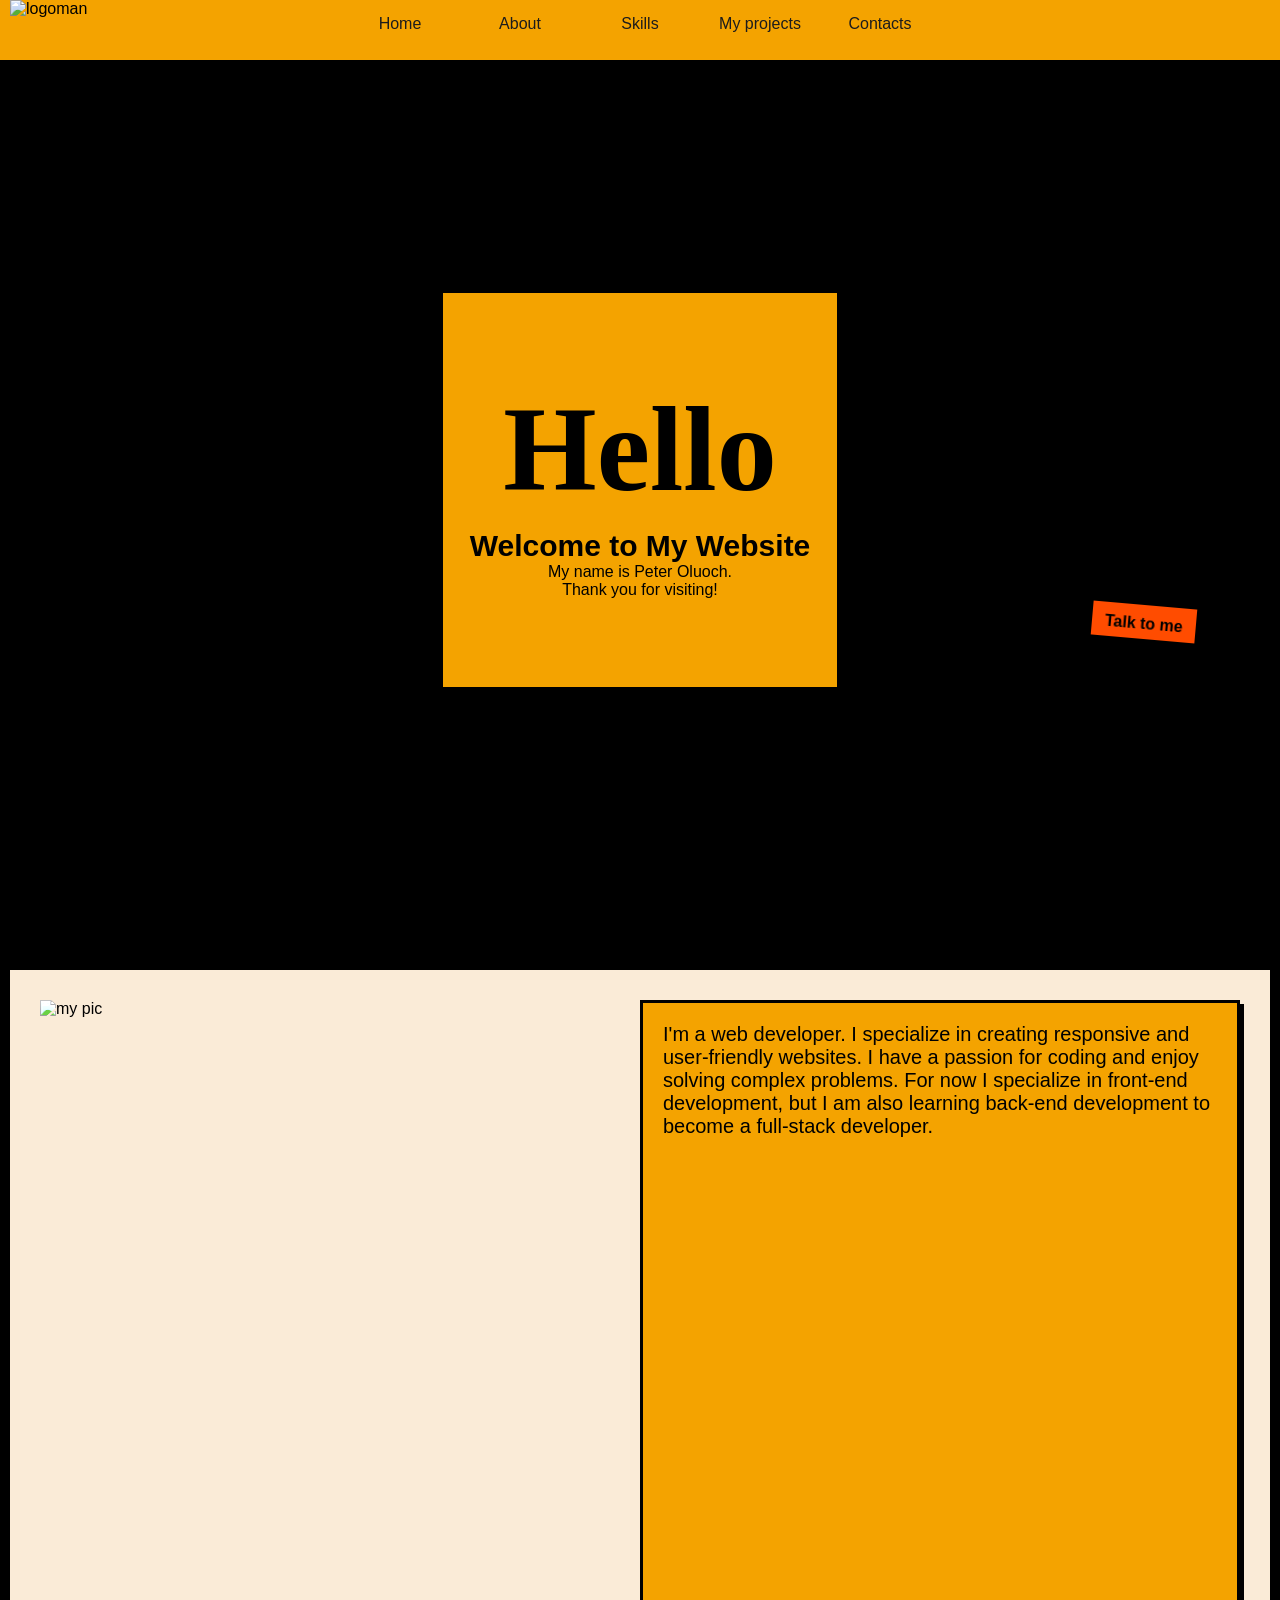
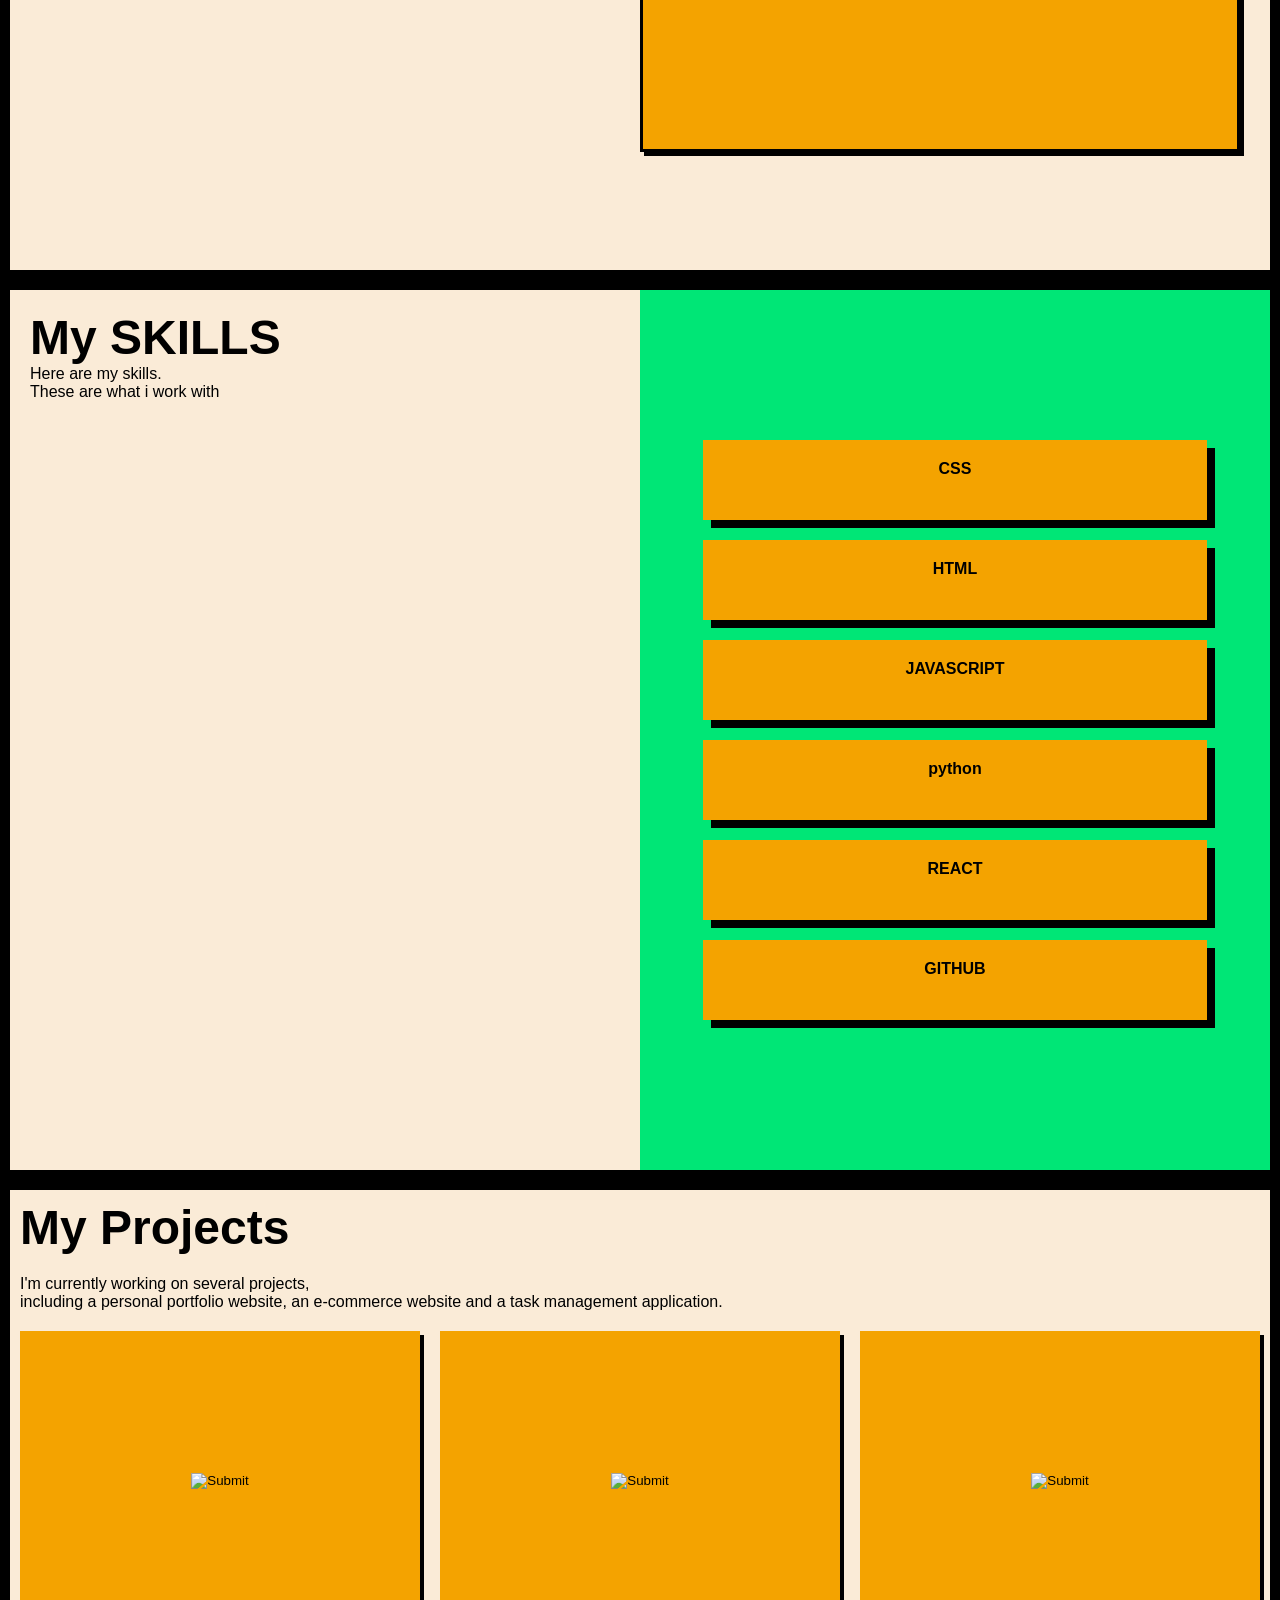
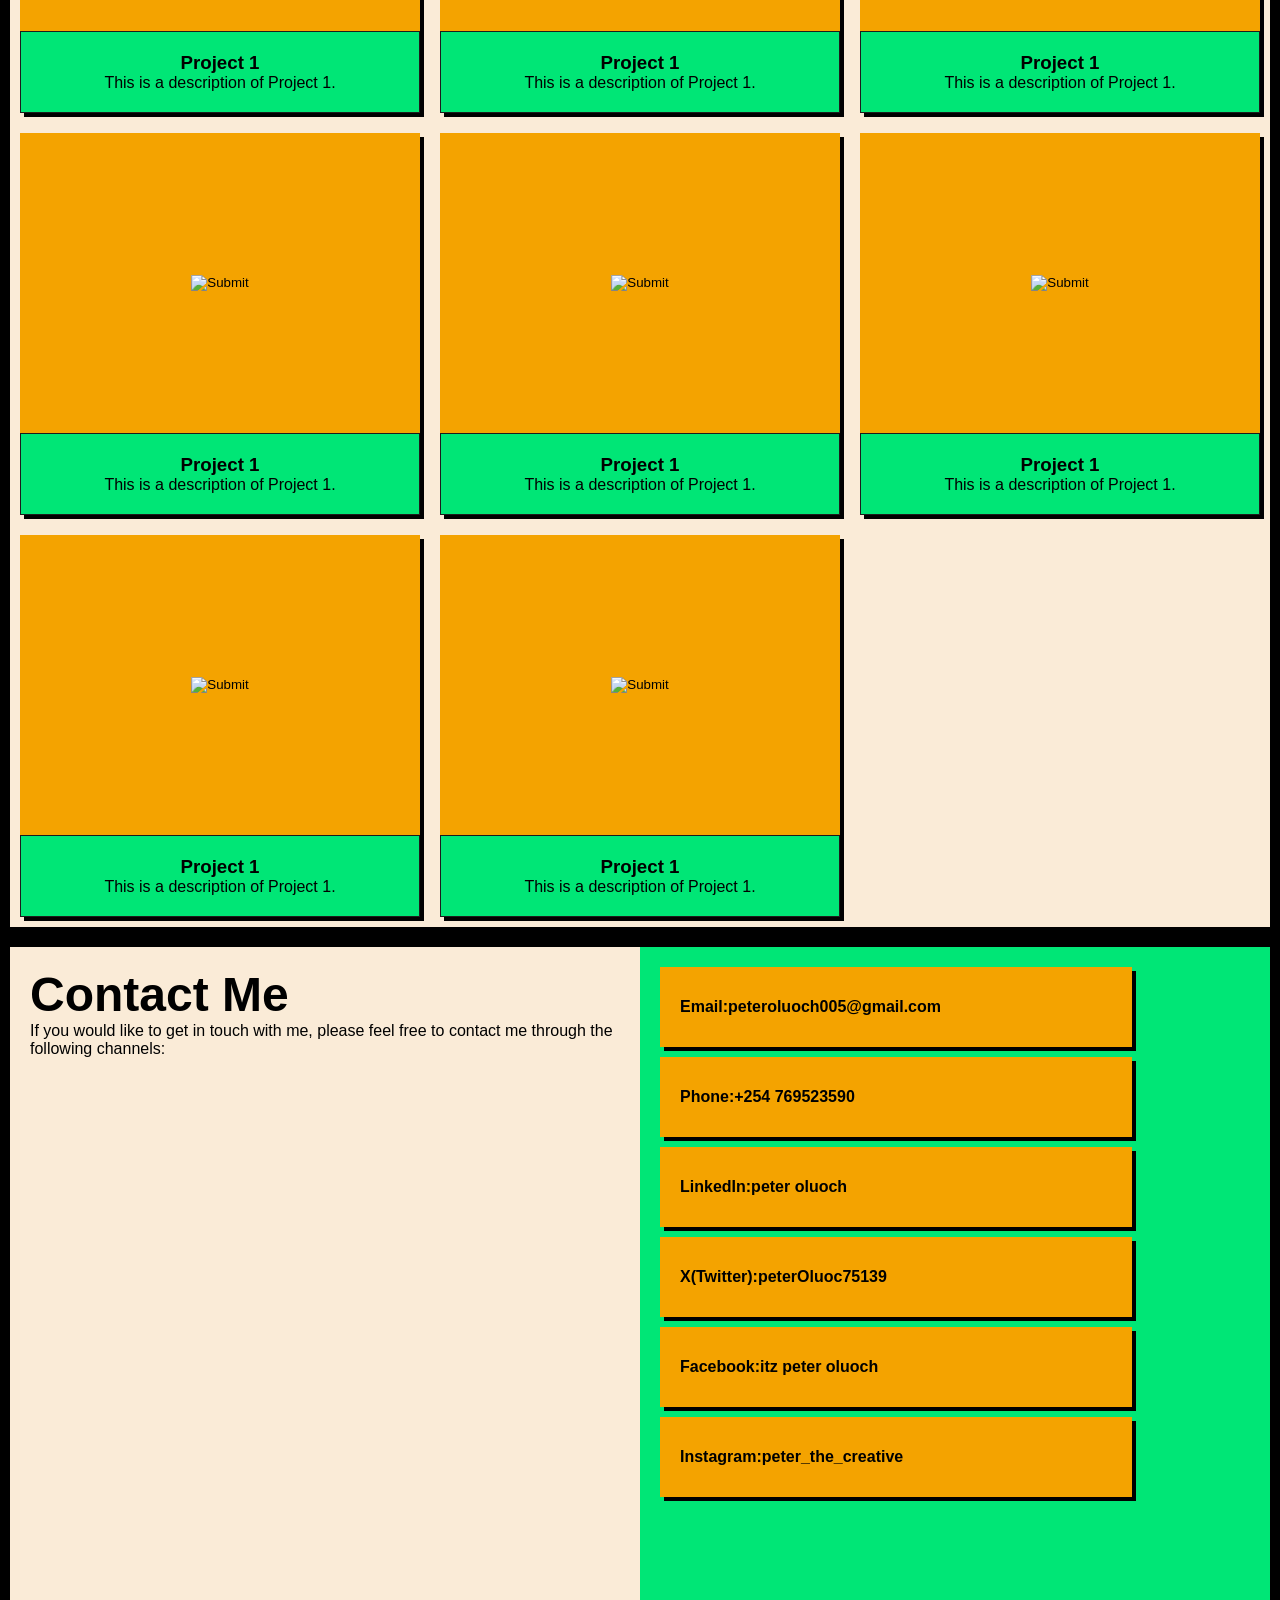
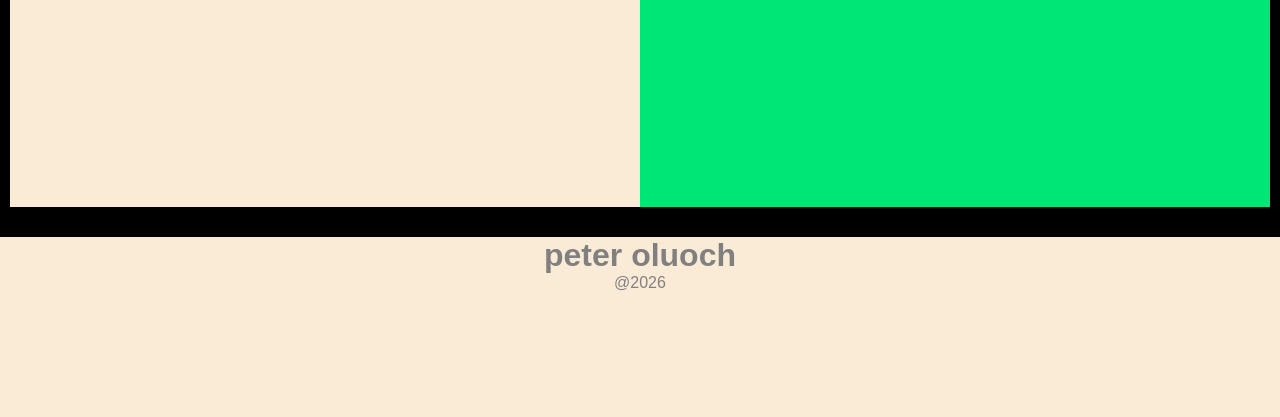
==== index.html @ bc0544dd "Update index.html" ====
<!doctype html>
<html lang="en">
  <head>
    <meta charset="UTF-8" />
    <meta name="viewport" content="width=device-width, initial-scale=1.0" />
    <title>Peter oluoch</title>
    <link rel="icon" type="image/x-icon" href="my name log.png" />

    <link rel="stylesheet" href="my web.css" />
  </head>
  <body>
    <video autoplay muted loop class="video-Bg">
      <source src="background video.mp4" type="video/mp4" />
    </video>
    
    <nav>
      <input type="checkbox" id="sidebar-active" />
      <label for="sidebar-active" class="open-sidebar-button">
        <svg
          xmlns="http://www.w3.org/2000/svg"
          height="40px"
          viewBox="0 -960 960 960"
          width="40px"
          fill="#1f1f1f"
        >
          <path
            d="M120-240v-66.67h720V-240H120Zm0-206.67v-66.66h720v66.66H120Zm0-206.66V-720h720v66.67H120Z"
          />
        </svg>
      </label>
      <label id="overlay" for="sidebar-active"></label>
      <div class="links-container">
        <label for="sidebar-active" class="close-sidebar-button">
          <svg
            xmlns="http://www.w3.org/2000/svg"
            height="40px"
            viewBox="0 -960 960 960"
            width="40px"
            fill="#1f1f1f"
          >
            <path
              d="m251.33-204.67-46.66-46.66L433.33-480 204.67-708.67l46.66-46.66L480-526.67l228.67-228.66 46.66 46.66L526.67-480l228.66 228.67-46.66 46.66L480-433.33 251.33-204.67Z"
            />
          </svg>
        </label>
          <a href="#Home">Home</a>
          <a href="#about">About</a>
          <a href="#skills">Skills</a>
          <a href="#projects">My projects</a>
          <a href="#Contacts">Contacts</a>
        
        
      </div>

    </nav>
      <img src="my-logo copy.png" alt="logoman" width="100%" height="100%" class="logo">


    <!-- main content -->

      <div class="body-1" id="Home">
        <div class="Welcome">
          <div class="home-greetings"><h1>Hello</h1></div>
          <div class="home-title"><h2>Welcome to My Website</h2></div>
          <div class="home-body"><p>My name is Peter Oluoch.</p></div>
          <div class="home-footer"><p>Thank you for visiting!</p></div>
        </div>
        <a href="#Contacts">Talk to me</a>
      </div>
      <div class="body-2" id="about">

        <div class="about-text">
          <div class="about-image">
            <img src="pictures/IMG_5882.JPG.jpeg" alt="my pic" >
          </div>
          <div class="about-body">
            <p>
              I'm a web developer. I specialize in creating responsive and
              user-friendly websites. I have a passion for coding and enjoy
              solving complex problems. For now I specialize in front-end
              development, but I am also learning back-end development to become
              a full-stack developer.           
            </p>
          
          </div>
        </div>
      </div>
      <div class="body-3" id="skills">
        <div class="skill-title">
          <h1>My SKILLS</h1>
          <p>
            Here are my skills.<br />
            These are what i work with
          </p>
        </div>
        <div class="work">
          <div class="work-1" id="skill">
            <p>CSS</p>
            <a href="https" target="_blank" class="stretched-link"></a>
          </div>
          <div class="work-2" id="skill">
            <p>HTML</p>
            <a href="https" target="_blank" class="stretched-link"></a>
          </div>
          <div class="work-3" id="skill">
            <p>JAVASCRIPT</p>
            <a href="https" target="_blank" class="stretched-link"></a>
          </div>
          <div class="work-4" id="skill">
            <p>python</p>
            <a href="https" target="_blank" class="stretched-link"></a>
          </div>
          <div class="work-5" id="skill">
            <p>REACT</p>
            <a href="https" target="_blank" class="stretched-link"></a>
          </div>
          <div class="work-6" id="skill">
            <p>GITHUB</p>
            <a href="https" target="_blank" class="stretched-link"></a>
          </div>
        </div>
      </div>
      <div class="body-4" id="projects">
        <div class="project-sctn-title">My Projects</div>
        <div class="project-sctn-text">
          <p>
            I'm currently working on several projects, <br />including a
            personal portfolio website, an e-commerce website and a task
            management application.
          </p>
        </div>
        <div class="project-grid">
          <div class="project-card">
            <div class="project-img">
            <input type="image" a>
            </div>
            <div class="project-text">
              <h3>Project 1</h3>
              <p>This is a description of Project 1.</p>
            </div>
          </div>
          <div class="project-card">
            <div class="project-img">
            <input type="image" a>
            </div>
            <div class="project-text">
              <h3>Project 1</h3>
              <p>This is a description of Project 1.</p>
            </div>
          </div>
          <div class="project-card">
            <div class="project-img">
            <input type="image" a>
            </div>
            <div class="project-text">
              <h3>Project 1</h3>
              <p>This is a description of Project 1.</p>
            </div>
          </div>
          <div class="project-card">
            <div class="project-img">
            <input type="image" a>
            </div>
            <div class="project-text">
              <h3>Project 1</h3>
              <p>This is a description of Project 1.</p>
            </div>
          </div>
          <div class="project-card">
            <div class="project-img">
            <input type="image" a>
            </div>
            <div class="project-text">
              <h3>Project 1</h3>
              <p>This is a description of Project 1.</p>
            </div>
          </div>
          <div class="project-card">
            <div class="project-img">
            <input type="image" a>
            </div>
            <div class="project-text">
              <h3>Project 1</h3>
              <p>This is a description of Project 1.</p>
            </div>
          </div>
          <div class="project-card">
            <div class="project-img">
            <input type="image" a>
            </div>
            <div class="project-text">
              <h3>Project 1</h3>
              <p>This is a description of Project 1.</p>
            </div>
          </div>
          <div class="project-card">
            <div class="project-img">
            <input type="image" a>
            </div>
            <div class="project-text">
              <h3>Project 1</h3>
              <p>This is a description of Project 1.</p>
            </div>
          </div>
         
          </div>
        </div>
      </div>
      <div class="body-5" id="Contacts">
        <div class="contact-title">
          <h1>Contact Me</h1>
          <p>
            If you would like to get in touch with me, please feel free to
            contact me through the following channels:
          </p>
        </div>
        <div class="contact-body">
          <ul>
            <li>
              Email:
              <a
                href="mailto:peteroluoch005@gmail.com"
                target="_blank"
                class="addres-link"
                >peteroluoch005@gmail.com</a
              >
            </li>
            <li>
              Phone:
              <a href="tel:+254769523590" target="_blank" class="addres-link"
                >+254 769523590</a
              >
            </li>
            <li>
              LinkedIn:
              <a
                href="https://www.linkedin.com/in/peter-oluoch-8b0287358?utm_source=share_via&utm_content=profile&utm_medium=member_android"
                target="_blank"
                class="addres-link"
                >peter oluoch</a
              >
            </li>

            <li>
              X(Twitter):
              <a
                href="https://twitter.com/@PeterOluoc75139
"
                target="_blank"
                class="addres-link"
                >peterOluoc75139</a
              >
            </li>
            <li>
              Facebook:
              <a
                href="https://www.facebook.com/Dr.geed.peter"
                target="_blank"
                class="addres-link"
                >itz peter oluoch</a
              >
            </li>
            <li>
              Instagram:
              <a
                href="https://www.instagram.com/peter_the_creative"
                target="_blank"
                class="addres-link"
                >peter_the_creative</a
              >
            </li>
          </ul>
        </div>
      </div>
    <div class="background">
      <div class="grid"></div>
      <div class="grid"></div>
      <div class="grid"></div>
      <div class="grid"></div>
      <div class="grid"></div>
      <div class="grid"></div>
      <div class="grid"></div>
      <div class="grid"></div>
      <div class="grid"></div>
      <div class="grid"></div>
      <div class="grid"></div>
      <div class="grid"></div>
      <div class="grid"></div>
      <div class="grid"></div>
      <div class="grid"></div>
      <div class="grid"></div>
      <div class="grid"></div>
      <div class="grid"></div>
      <div class="grid"></div>
      <div class="grid"></div>
      <div class="grid"></div>
      <div class="grid"></div>
      <div class="grid"></div>
      <div class="grid"></div>
      <div class="grid"></div>
      <div class="grid"></div>
      <div class="grid"></div>
      <div class="grid"></div>
      <div class="grid"></div>
      <div class="grid"></div>
      <div class="grid"></div>
      <div class="grid"></div>
      <div class="grid"></div>
      <div class="grid"></div>
      <div class="grid"></div>
      <div class="grid"></div>
      <div class="grid"></div>
      <div class="grid"></div>
      <div class="grid"></div>
      <div class="grid"></div>
      <div class="grid"></div>
      <div class="grid"></div>
      <div class="grid"></div>
      <div class="grid"></div>
      <div class="grid"></div>
      <div class="grid"></div>
      <div class="grid"></div>
      <div class="grid"></div>
      <div class="grid"></div>
      <div class="grid"></div>
      <div class="grid"></div>
      <div class="grid"></div>
      <div class="grid"></div>
      <div class="grid"></div>
      <div class="grid"></div>
      <div class="grid"></div>
      <div class="grid"></div>
      <div class="grid"></div>
      <div class="grid"></div>
      <div class="grid"></div>
      <div class="grid"></div>
      <div class="grid"></div>
      <div class="grid"></div>
      <div class="grid"></div>
      <div class="grid"></div>
      <div class="grid"></div>
      <div class="grid"></div>
      <div class="grid"></div>
      <div class="grid"></div>
      <div class="grid"></div>
      <div class="grid"></div>
      <div class="grid"></div>
      <div class="grid"></div>
      <div class="grid"></div>
      <div class="grid"></div>
      <div class="grid"></div>
      <div class="grid"></div>
      <div class="grid"></div>
      <div class="grid"></div>
      <div class="grid"></div>
      <div class="grid"></div>
      <div class="grid"></div>
      <div class="grid"></div>
      <div class="grid"></div>
      <div class="grid"></div>
      <div class="grid"></div>
      <div class="grid"></div>
      <div class="grid"></div>
      <div class="grid"></div>
      <div class="grid"></div>
      <div class="grid"></div>
      <div class="grid"></div>
      <div class="grid"></div>
      <div class="grid"></div>
      <div class="grid"></div>
      <div class="grid"></div>
      <div class="grid"></div>
      <div class="grid"></div>
      <div class="grid"></div>
      <div class="grid"></div>
      <div class="grid"></div>
      <div class="grid"></div>
      <div class="grid"></div>
      <div class="grid"></div>
      <div class="grid"></div>
      <div class="grid"></div>
      <div class="grid"></div>
      <div class="grid"></div>
      <div class="grid"></div>
      <div class="grid"></div>
      <div class="grid"></div>
      <div class="grid"></div>
      <div class="grid"></div>
      <div class="grid"></div>
      <div class="grid"></div>
      <div class="grid"></div>
      <div class="grid"></div>
      <div class="grid"></div>
      <div class="grid"></div>
      <div class="grid"></div>
      <div class="grid"></div>
      <div class="grid"></div>
      <div class="grid"></div>
      <div class="grid"></div>
      <div class="grid"></div>
      <div class="grid"></div>
      <div class="grid"></div>
      <div class="grid"></div>
    </div>
    <div class="footer">
      <h1>peter oluoch</h1>
      <p>@2026</p>
    </div>
  </body>
</html>
---- my web.css ----
:root {
  --color-1: #1c1c1c;
  --text-color: black;
  --accent-color: #ff4c00;
  --color-2: #00e676; /*shaddow color*/
  --color-3: #f4a300;
  --back-g-color: black;
  --backg-color: antiquewhite;
}
* {
  margin: 0;
  padding: 0;
  box-sizing: border-box;
}
html {
  font-size: 100%;
  font-family: sans-serif, "Segoe UI", Tahoma, Geneva, Verdana, sans-serif;
  scroll-behavior: smooth;
}
body {
  display: grid;
  grid-template-columns: (5rem, 1fr);
  background-color: var(--back-g-color);

  /*-webkit-filter: grayscale(100%);  For Safari, Chrome, and Opera 
  filter: grayscale(100%); Standard syntax for modern browsers */
}

.video-Bg {
  position: fixed;
  width: 100%;
  height: 100%;
  object-fit: cover;
  z-index: -10;
}
nav {
  display: flex;
  justify-content: center;
  align-items: flex-end;
  height: 60px;
  width: 100%;
  background-color: var(--color-3);
  position: -webkit-sticky;
  position: sticky;
  top: 0;
  z-index: 10;
}
.logo {
  display: block;
  width: auto;
  height: 60px;
  position: fixed;
  top: 0;
  left: 10px;
  z-index: 1000;
}
.links-container {
  height: 100%;
  width: auto;
  display: flex;
  gap: 20px;
  flex-direction: row;
}
nav a {
  height: 80%;
  width: 100px;
  display: flex;
  font-weight: 500;
  justify-content: center;
  align-items: center;
  text-decoration: none;
  color: var(--color-1);
  transition: 0.75s;
}
nav a:hover {
  font-weight: 700;
  width: 110px;
  height: auto;
  box-shadow: 4px 4px 0px 0px #000000;
  border: 2px solid black;
  background-color: var(--color-2);
}
nav .home-link {
  margin-left: auto;
}
nav svg {
  fill: var(--text-color);
}
#sidebar-active {
  display: none;
}
.close-sidebar-button,
.open-sidebar-button {
  display: none;
}
.back-top {
  display: none;
}

/* main content */
.body-1,
.body-2,
.body-3,
.body-4,
.body-5 {
  padding: 10px;
  display: flex;
  flex-direction: column;
  animation: appear linear;
  animation-timeline: view();
  animation-range: entry 0 cover 40%;
}
@keyframes appear {
  from {
    opacity: 0;
    scale: 0.5;
  }
  to {
    opacity: 1;
    scale: 1;
  }
}
.body-1 {
  color: var(--text-color);
  display: flex;
  flex-direction: column;
  align-items: center;
  justify-content: center;
  height: 100vh;
}
.body-1 a {
  height: 40px;
  width: 110px;
  transform: rotate(5deg);
  align-items: center;
  text-align: center;
  justify-content: center;
  padding: 10px;
  text-decoration: none;
  color: #000000;
  font-weight: 600;
  background-color: var(--accent-color);
  border: 3px solid black;
  position: relative;
  top: -10%;
  left: 40%;
  transition: 0.5s;
}
.body-1 a:hover {
  height: 45px;
  width: 120px;
  rotate: -5deg;
  box-shadow: 8px 8px 0px 0px #000000;
  background-color: var(--color-2);
  rotate: -10deg;
}
.Welcome {
  display: flex;
  flex-direction: column;
  width: 400px;
  height: 400px;
  background-color: var(--color-3);
  align-items: center;
  justify-content: center;
  text-align: center;
  color: var(--text-color);
  box-shadow: 5px 4px 0px 0px #000000;
  border: 3px solid black;
  transition: 0.5s;
  animation: move 1.5s linear;
}
@keyframes move {
  from {
    opacity: 0;
    scale: 1;
  }
  to {
    opacity: 1;
    scale: 1;
  }
}

.Welcome:hover {
  width: 450px;
  height: 450px;
  box-shadow: 12px 10px 0px 0px #000000;
}
.home-greetings {
  font-family: "lato";
  font-weight: 900;
  font-size: 60px;
  margin-bottom: 10px;
}
.home-title {
  font-size: 20px;
  font-weight: 400;
}
.body-2 {
  display: flex;
  width: calc(100% - 20px);
  flex-direction: column;
  height: 100vh;
  background-color: var(--backg-color);
  margin: 10px;
}
.about-title {
  height: 10%;
  width: 40%;
  justify-content: center;
  align-items: center;
  text-align: center;
  font-size: 3rem;
  font-weight: 700;
  border-radius: 10px;
  transform: translateX(50%);
  background-color: var(--backg-color);
}
.about-text {
  display: flex;
  justify-content: space-between;
  flex-direction: row;
  height: 90%;
  width: 100%;
  padding: 20px;
}
.about-body {
  width: 50%;
  height: auto;
  font-size: 20px;
  align-items: flex-end;
  justify-content: center;
  background-color: var(--color-3);
  box-shadow: 4px 4px 0px 0px #000000;
  padding: 20px;
  border: 3px solid black;
  transition: 0.5s;
}
/*.about-body:hover {
  width: calc(50% + 20px);
  height: auto;
  box-shadow: 12px 15px 0px 0px #000000;
  transform: translate3d(-20px, -20px, -100px);
}*/
.about-body a {
  text-decoration: none;
  background-color: var(--backg-color);
  color: var(--text-color);
}
.about-image {
  filter: brightness(120%);
  width: 40%;
  height: auto;
  transition: 0.5s;
  overflow: hidden;
}
.about-image img {
  width: 100%;
  height: auto;
  object-fit: cover;
}
/*.about-image:hover {
  width: calc(40% + 20px);
  height: auto;
  box-shadow: 12px 15px 0px 0px #000000;
  transform: translate3d(10px, -20px, -100px);
}*/
.body-3 {
  display: flex;
  width: 100%;
  align-items: center;
  flex-direction: row;
  height: 100vh;
}
.skill-title {
  justify-content: center;
  align-items: start;
  text-align: start;
  height: 100%;
  width: 50%;
  padding: 20px;
  background-color: antiquewhite;
}
.skill-title h1 {
  font-size: 3rem;
  font-weight: 800;
}
.skill-title p {
  font-size: 1rem;
  font-weight: 400;
}
.work {
  display: flex;
  flex-direction: column;
  width: 50%;
  height: 100%;
  justify-content: center;
  align-items: center;
  background-color: var(--color-2);
}
.work-1 {
  width: 80%;
  height: 80px;
  position: relative;
  background-color: var(--color-3);
  align-items: center;
  justify-content: center;
  box-shadow: 8px 8px 0px 0px #000000;
  text-align: center;
  margin: 10px;
  padding: 20px;
}
.work-2 {
  width: 80%;
  height: 80px;
  position: relative;
  background-color: var(--color-3);
  align-items: center;
  justify-content: center;
  box-shadow: 8px 8px 0px 0px #000000;
  text-align: center;
  margin: 10px;
  padding: 20px;
}
.work-3 {
  width: 80%;
  height: 80px;
  position: relative;
  background-color: var(--color-3);
  align-items: center;
  justify-content: center;
  box-shadow: 8px 8px 0px 0px #000000;
  text-align: center;
  margin: 10px;
  padding: 20px;
}
.work-4 {
  width: 80%;
  position: relative;
  height: 80px;
  background-color: var(--color-3);
  align-items: center;
  justify-content: center;
  box-shadow: 8px 8px 0px 0px #000000;
  text-align: center;
  margin: 10px;
  padding: 20px;
}
.work-5 {
  width: 80%;
  height: 80px;
  position: relative;
  background-color: var(--color-3);
  align-items: center;
  justify-content: center;
  box-shadow: 8px 8px 0px 0px #000000;
  text-align: center;
  margin: 10px;
  padding: 20px;
}
.work-6 {
  width: 80%;
  height: 80px;
  position: relative;
  background-color: var(--color-3);
  align-items: center;
  justify-content: center;
  box-shadow: 8px 8px 0px 0px #000000;
  text-align: center;
  margin: 10px;
  padding: 20px;
}
#skill {
  text-align: center;
  justify-content: center;
  align-items: center;
  font-weight: 600;
  transition: 0.5s;
}
#skill:hover {
  color: var(--backg-color);
  background-color: var(--color-1);
  width: 70%;
  height: 85px;
  box-shadow: 15px 12px 0px 0px #000000;
}
.stretched-link::after {
  position: absolute;
  top: 0;
  right: 0;
  bottom: 0;
  left: 0;
  z-index: 1;
  content: "";
}
.body-4 {
  background-color: var(--backg-color);
  width: calc(100% - 20px);
  margin: 10px;
}
.project-sctn-title {
  font-size: 3rem;
  font-weight: 800;
  margin-bottom: 20px;
}
.project-sctn-text {
  font-size: 1rem;
  font-weight: 400;
  margin-bottom: 20px;
}
.project-grid {
  display: grid;
  grid-template-columns: repeat(auto-fit, minmax(300px, 1fr));
  grid-template-rows: repeat(auto-fit, minmax(300px, 1fr));
  gap: 20px;
}
.project-card {
  background-color: var(--color-3);
  box-shadow: 4px 4px 0px 0px #000000;
  border: 3px solid var(--acent-color);
  transition: 0.5s;
}
.project-img {
  width: 80%;
  height: 300px;
  overflow: hidden;
  display: flex;
  justify-content: center;
  align-items: center;
  position: relative;
  left: 50%;
  transform: translateX(-50%);
}
.project-text {
  padding: 20px;
  text-align: center;
  background-color: var(--color-2);
  border: 1px solid var(--color-1);
}
.project-card:hover {
  width: 320px;
  height: auto;
  box-shadow: 10px 12px 0px 0px #000000;
  border: 3px solid var(--acent-color);
  transform: translateX(-3%);
}
.body-5 {
  display: flex;
  flex-direction: row;
  height: 100vh;
  transition: 0.5s;
  overflow: hidden;
}
.contact-title {
  width: 50%;
  padding: 20px;
  font-size: 40px;
  font-weight: 700;
  margin-bottom: 20px;
  justify-content: center;
  align-items: center;
  background-color: antiquewhite;
  text-align: start;
}
.contact-title h1 {
  font-size: 3rem;
  font-weight: 700;
}
.contact-title p {
  font-size: 1rem;
  font-weight: 500;
}
.contact-body {
  width: 50%;
  font-size: 20px;
  font-weight: 500;
  margin-bottom: 20px;
  padding: 20px;
  background-color: var(--color-2);
  overflow: hidden;
  align-items: center;
  justify-content: center;
}
.contact-body a {
  text-decoration: none;
  color: var(--text-color);
}
.contact-body li {
  position: relative;
  background-color: var(--color-3);
  padding: 20px;
  text-align: center;
  font-size: 1rem;
  font-weight: 600;
  width: 80%;
  display: flex;
  align-items: center;
  height: 80px;
  list-style: none;
  margin-bottom: 10px;
  box-shadow: 4px 4px 0px 0px #000000;
  border: 3px solid var(--acent-color);
  transition: 0.5s;
}
.addres-link::after {
  position: absolute;
  top: 0;
  right: 0;
  bottom: 0;
  left: 0;
  z-index: 1;
  content: "";
}
.contact-body li:hover {
  background-color: var(--color-1);
  color: var(--color-2);
  width: 73%;
  height: 90px;
  box-shadow: 10px 12px 0px 0px #000000;
  border: 3px solid var(--acent-color);
}
.contact-body a:hover {
  color: var(--backg-color);
}
.footer {
  height: 20vh;
  background-color: var(--backg-color);
  color: gray;
  justify-content: center;
  align-items: center;
  text-align: center;
}

/* sml scrn */
/* sml scrn */
/* sml scrn */
/* sml scrn */
/* sml scrn */
/* sml scrn */
/* sml scrn */
/* sml scrn */
/* sml scrn */
/* sml scrn */

@media (max-width: 600px) {
  :root {
    --color-1: #1c1c1c;
    --text-color: black;
    --accent-color: #ff4c00;
    --color-2: #00e676; /*shaddow color*/
    --color-3: #f4a300;
    --back-g-color: black;
    --backg-color: #ccbeb1;
    --con-bkg-color: antiquewhite;
  }
  * {
    overflow-y: scroll;
    box-sizing: border-box;
  }
  body {
    background-color: var(--backg-color);
  }
  .background {
    height: 100vh;
    width: 100vw;
    border: 1px solid (--color-1);
    display: grid;
    position: fixed;
    z-index: -1;
    grid-template-columns: repeat(auto-fit, minmax(50px, 1fr));
    grid-template-rows: repeat(auto-fit, minmax(40px, 1fr));
  }
  .grid {
    background-color: var(--backg-color);
    border: 2px solid #18040744;
    box-shadow: -1px 3px 3px var(--color-1);
    animation: appear 2s linear;
  }
  @keyframes appear {
    0% {
      opacity: 0.1;
      scale: 0.1;
    }
    10% {
      opacity: 0.1;
      scale: 0.2;
    }
    20% {
      opacity: 0.2;
      scale: 0.3;
    }
    30% {
      opacity: 0.3;
      scale: 0.4;
    }
    40% {
      opacity: 0.4;
      scale: 0.5;
    }
    50% {
      opacity: 0.5;
      scale: 0.6;
    }
    60% {
      opacity: 0.4;
      scale: 0.7;
    }
    70% {
      opacity: 0.4;
      scale: 0.8;
    }
    80% {
      opacity: 0.8;
      scale: 0.9;
    }
    90% {
      opacity: 0.9;
      scale: 0.95;
    }
    100% {
      opacity: 1;
      scale: 1;
    }
  }

  .video-Bg {
    display: none;
  }

  .body-2,
  .body-3,
  .body-4,
  .body-5 {
    box-shadow: 5px 5px 0px 0px #000000;
    overflow-y: auto;
    scroll-snap-type: y mandatory;
    position: relative;
    height: auto;
    background-color: var(--con-bkg-color);
    animation: appear linear;
    animation-timeline: view();
    animation-range: entry 0 cover 0%;
  }
  @keyframes appear {
    from {
      opacity: 0;
      scale: 0.5;
    }
    to {
      opacity: 1;
      scale: 1;
    }
  }

  .logo {
    display: block;
    width: auto;
    height: 60px;
    position: fixed;
    top: 0;
    left: 10px;
    z-index: 10;
  }
  nav {
    display: flex;
    justify-content: flex-end;
    align-items: flex-end;
    height: 60px;
    width: 100%;
    background-color: var(--color-3);
    position: fixed;
    top: 0;
    right: 0;
    z-index: 10;
  }
  .links-container {
    flex-direction: column;
    align-items: flex-start;
    position: fixed;
    top: 0;
    right: -100%;
    z-index: 1000;
    width: 280px;
    background-color: var(--color-3);
    box-shadow: -5px 0 5px var(--color-1);
    transition: 0.75s ease-out;
  }

  nav a {
    box-sizing: border-box;
    height: auto;
    width: 100%;
    padding: 20px 30px;
    justify-content: flex-start;
  }
  nav a:hover {
    font-weight: 700;
    width: calc(100% - 20px);
    height: auto;
    box-shadow: 10px 4px 0px 0px #000000;
    border: 2px solid black;
    background-color: var(--color-2);
  }
  .open-sidebar-button,
  .close-sidebar-button {
    display: block;
    padding: 10px;
  }

  #sidebar-active:checked ~ .links-container {
    top: 0;
    right: 0;
  }
  #sidebar-active:checked ~ #overlay {
    height: 100%;
    width: 100%;
    position: fixed;
    top: 0;
    left: 0;
    z-index: 9;
  }
  .body-1 {
    display: flex;
    flex-direction: column;
    width: 100vw;
    height: 100vh;
  }
  .home-greetings {
    font-size: 40px;
    font-weight: 700;
  }
  .Welcome {
    display: flex;
    flex-direction: column;
    width: 100%;
    height: 400px;
    background-color: var(--color-3);
    align-items: center;
    justify-content: center;
    text-align: center;
    padding: 20px;
    color: var(--text-color);
    box-shadow: 5px 4px 0px 0px #000000;
    border: 3px solid black;
    transition: 0.5s;
    animation: appear 1.5s linear;
  }
  @keyframes appear {
    from {
      opacity: 0.5;
      scale: 0.5;
    }
    to {
      opacity: 1;
      scale: 1;
    }
  }

  .Welcome:hover {
    width: 350px;
    height: 450px;
    box-shadow: 12px 10px 0px 0px #000000;
  }
  .body-1 a {
    height: 40px;
    width: auto-fit;
    align-items: center;
    text-align: center;
    justify-content: center;
    padding: 10px;
    text-decoration: none;
    color: #000000;
    font-weight: 600;
    box-shadow: 10px 5px 0px 0px #000000;

    background-color: var(--color-3);
    border: 3px solid black;
    position: relative;
    top: 20px;
    left: 0;
    transition: 0.5s;
  }
  .body-1 a:active {
    height: 45px;
    width: calc(auto-fit + 5px);
    box-shadow: 8px 8px 0px 0px #000000;
    background-color: var(--color-2);
  }
  .home-title {
    font-size: 15px;
    font-weight: 400;
  }
  .body-2 {
    display: flex;
    width: calc(100% - 20px);
    flex-direction: column;
    margin: 10px;
  }

  .about-body {
    width: 100%;
    height: auto;
    display: flex;
    flex-direction: column;
    align-items: center;
    justify-content: center;
    z-index: 8;
    box-shadow: 5px 3px 0px 0px #000000;
    border: 1px solid black;
    font-size: 12px;
  }

  .about-text {
    display: flex;
    flex-direction: column;
    height: auto;
  }
  .about-image {
    filter: brightness(120%);
    width: 100%;
    height: 400px;
    z-index: 7;
    box-shadow: 5px 5px 0px 0px #000000;
    border: 1px solid black;
    transition: 0.5s;
  }

  .body-3 {
    display: flex;
    width: calc(100% - 20px);
    align-items: center;
    flex-direction: column;
    margin: 10px;
  }
  .skill-title {
    justify-content: center;
    align-items: start;
    text-align: start;
    height: 100%;
    width: 100%;
    padding: 20px;
    background-color: antiquewhite;
  }
  .skill-title h1 {
    font-size: 2rem;
    font-weight: 600;
  }
  .skill-title p {
    font-size: 1rem;
    font-weight: 500;
  }
  .work {
    display: flex;
    flex-direction: column;
    width: 100%;
    height: 100%;
    justify-content: center;
    align-items: center;
    background-color: var(--color-2);
  }
  .work-1 {
    width: 80%;
    height: 80px;
    position: relative;
    background-color: var(--color-3);
    align-items: center;
    justify-content: center;
    box-shadow: 8px 8px 0px 0px #000000;
    text-align: center;
    margin: 10px;
    padding: 20px;
  }
  .work-2 {
    width: 80%;
    height: 80px;
    position: relative;
    background-color: var(--color-3);
    align-items: center;
    justify-content: center;
    box-shadow: 8px 8px 0px 0px #000000;
    text-align: center;
    margin: 10px;
    padding: 20px;
  }
  .work-3 {
    width: 80%;
    height: 80px;
    position: relative;
    background-color: var(--color-3);
    align-items: center;
    justify-content: center;
    box-shadow: 8px 8px 0px 0px #000000;
    text-align: center;
    margin: 10px;
    padding: 20px;
  }
  .work-4 {
    width: 80%;
    position: relative;
    height: 80px;
    background-color: var(--color-3);
    align-items: center;
    justify-content: center;
    box-shadow: 8px 8px 0px 0px #000000;
    text-align: center;
    margin: 10px;
    padding: 20px;
  }
  .work-5 {
    width: 80%;
    height: 80px;
    position: relative;
    background-color: var(--color-3);
    align-items: center;
    justify-content: center;
    box-shadow: 8px 8px 0px 0px #000000;
    text-align: center;
    margin: 10px;
    padding: 20px;
  }
  .work-6 {
    width: 80%;
    height: 80px;
    position: relative;
    background-color: var(--color-3);
    align-items: center;
    justify-content: center;
    box-shadow: 8px 8px 0px 0px #000000;
    text-align: center;
    margin: 10px;
    padding: 20px;
  }
  #skill {
    text-align: center;
    justify-content: center;
    align-items: center;
    font-weight: 600;
    transition: 0.5s;
  }
  #skill:hover {
    color: var(--backg-color);
    background-color: var(--color-1);
    width: 70%;
    height: 85px;
    box-shadow: 15px 12px 0px 0px #000000;
  }
  .stretched-link::after {
    position: absolute;
    top: 0;
    right: 0;
    bottom: 0;
    left: 0;
    z-index: 1;
    content: "";
  }
  .body-4 {
    width: calc(100% - 20px);
    margin: 10px;
  }
  .project-sctn-title {
    font-size: 2rem;
    font-weight: 700;
    margin-bottom: 20px;
  }
  .project-sctn-text {
    font-size: 20px;
    font-weight: 500;
    margin-bottom: 20px;
  }
  .project-grid {
    display: flex;
    width: 400px;
    padding: 20px;
    flex-direction: row;
    overflow-x: visible;
    background-color: var(--accent-color);
  }
  .project-card {
    width: 400px;
    height: 100%;
    background-color: var(--color-3);
    box-shadow: 4px 4px 0px 0px #000000;
    border: 3px solid var(--acent-color);
    overflow: visible;
    transition: 0.5s;
  }
  .project-img {
    width: 300px;
    height: 400px;
    overflow: hidden;
    display: flex;
    justify-content: center;
    align-items: center;
    position: relative;
    left: 50%;
    transform: translateX(-50%);
  }
  .project-text {
    padding: 20px;
    text-align: center;
    background-color: var(--color-2);
    border: 1px solid var(--color-1);
  }
  .project-card:hover {
    max-width: 300px;
    width: max-content;
    height: auto;
    box-shadow: 10px 12px 0px 0px #000000;
    border: 3px solid var(--acent-color);
    transform: translateX(-3%);
  }
  .body-5 {
    display: flex;
    flex-direction: column;
    width: calc(100% - 20px);
    height: auto;
    overflow: hidden;
    margin: 10px;
  }
  .contact-title {
    width: 100%;
    height: auto;
    padding: 20px;
    font-size: 40px;

    font-weight: 700;
    justify-content: center;
    align-items: center;
    background-color: antiquewhite;
    text-align: start;
  }
  .contact-title h1 {
    font-size: 2rem;
    font-weight: 700;
  }
  .contact-title p {
    font-size: 1rem;
    font-weight: 500;
  }
  .contact-body {
    width: 100%;
    font-size: 20px;
    font-weight: 500;
    padding: 20px;
    background-color: var(--color-2);
    align-items: center;
    justify-content: center;
  }
  .contact-body a {
    text-decoration: none;
    color: var(--text-color);
  }
  .contact-body li {
    position: relative;
    background-color: var(--color-3);
    font-size: 1rem;
    padding: 20px;
    text-align: center;
    font-weight: 600;
    width: 100%;
    display: flex;
    align-items: center;
    height: 80px;
    list-style: none;
    margin-bottom: 10px;
    box-shadow: 4px 4px 0px 0px #000000;
    border: 3px solid var(--acent-color);
    transition: 0.5s;
  }
  .addres-link::after {
    position: absolute;
    top: 0;
    right: 0;
    bottom: 0;
    left: 0;
    z-index: 1;
    content: "";
  }
  .contact-body li:hover {
    background-color: var(--color-1);
    color: var(--color-2);
    width: 100%;
    height: 90px;
    box-shadow: 10px 12px 0px 0px #000000;
    border: 3px solid var(--acent-color);
  }
  .contact-body a:hover {
    color: var(--backg-color);
  }
  .footer {
    height: 10vh;
    background-color: antiquewhite;
    color: gray;
    justify-content: center;
    align-items: center;
    text-align: center;
  }
}
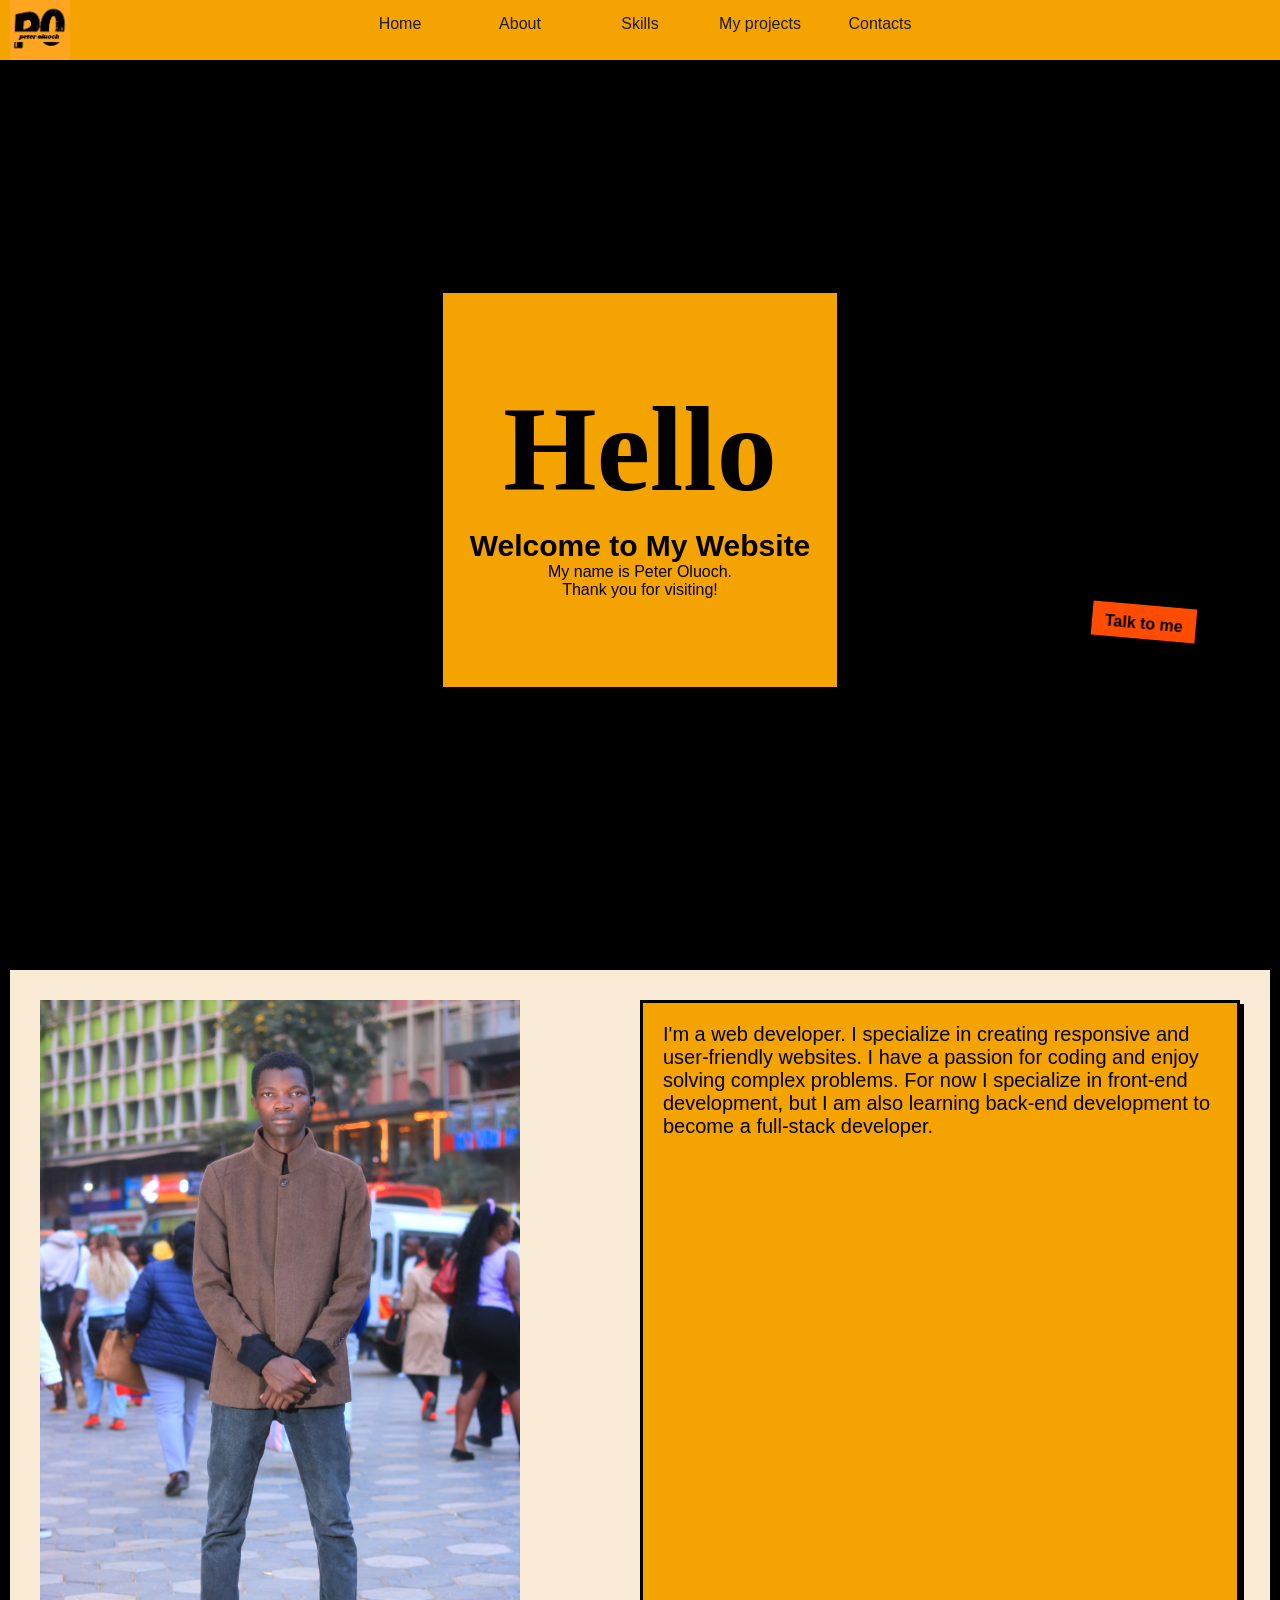
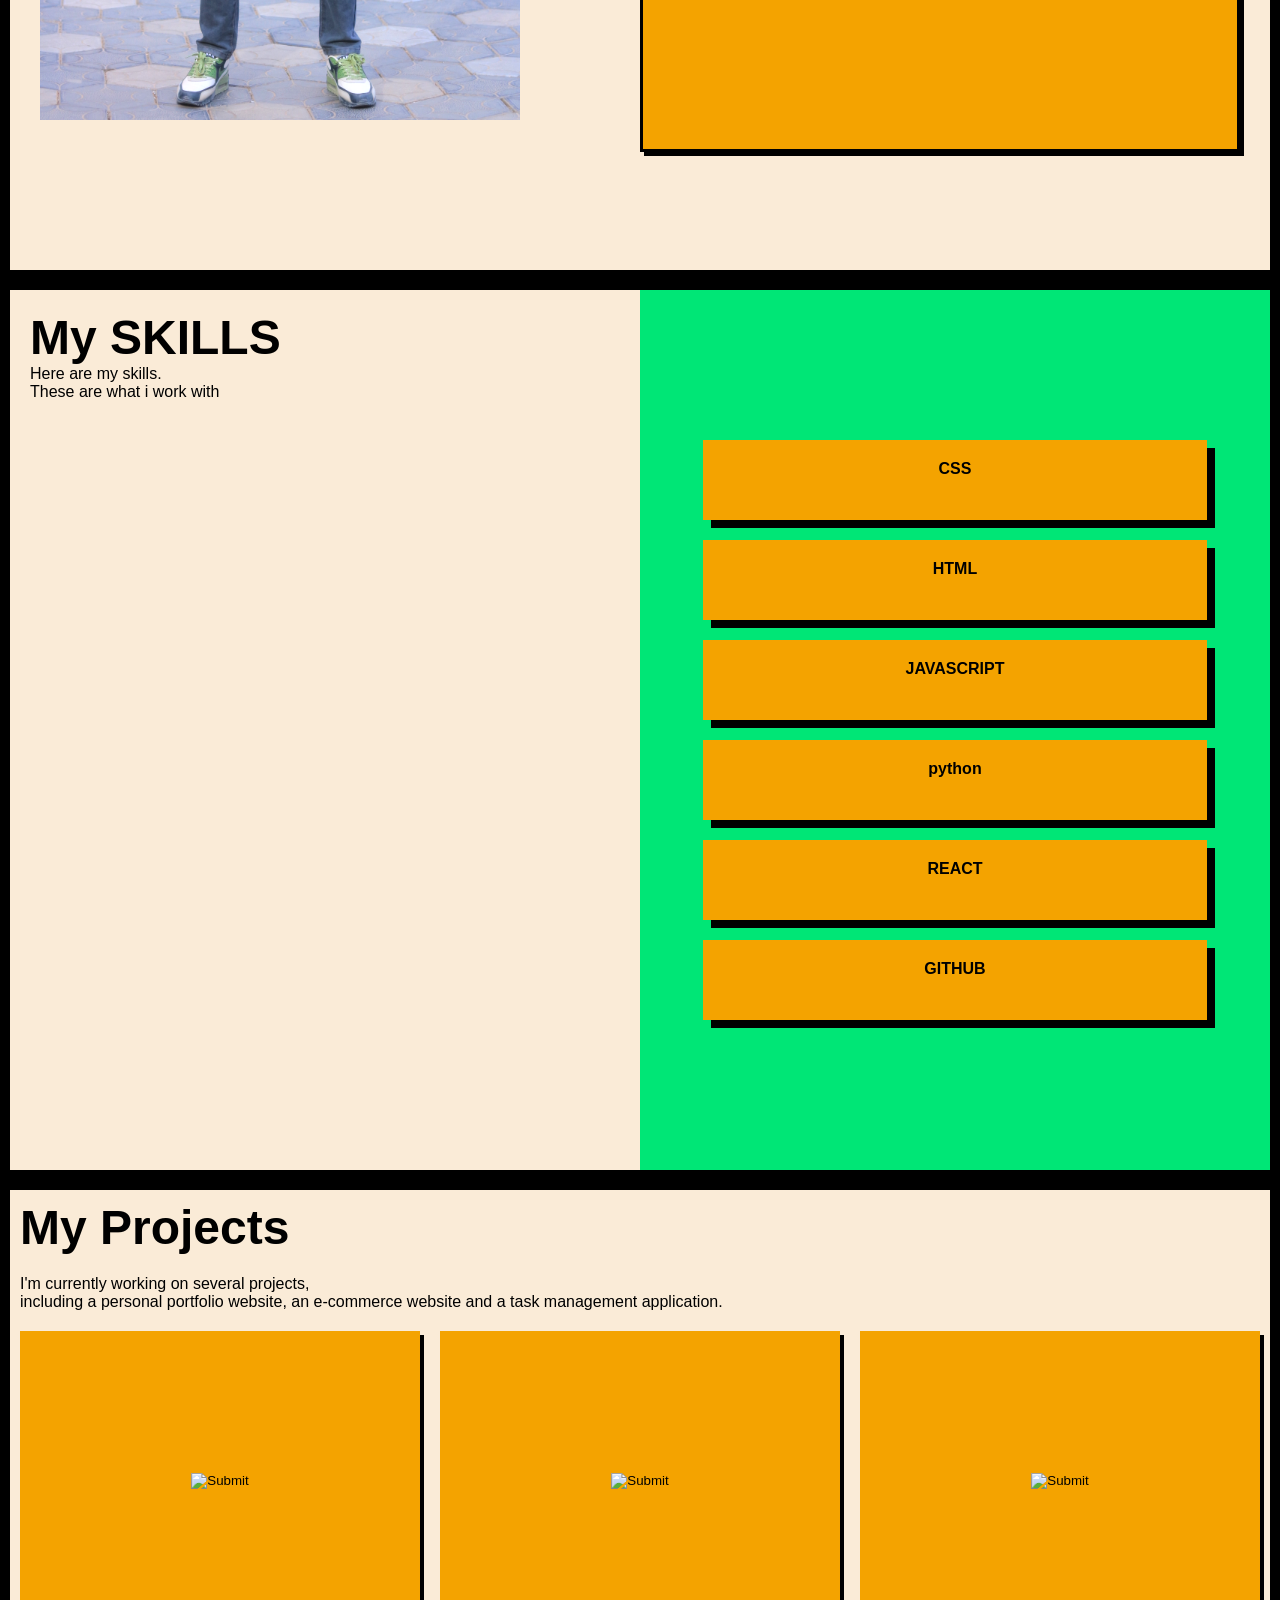
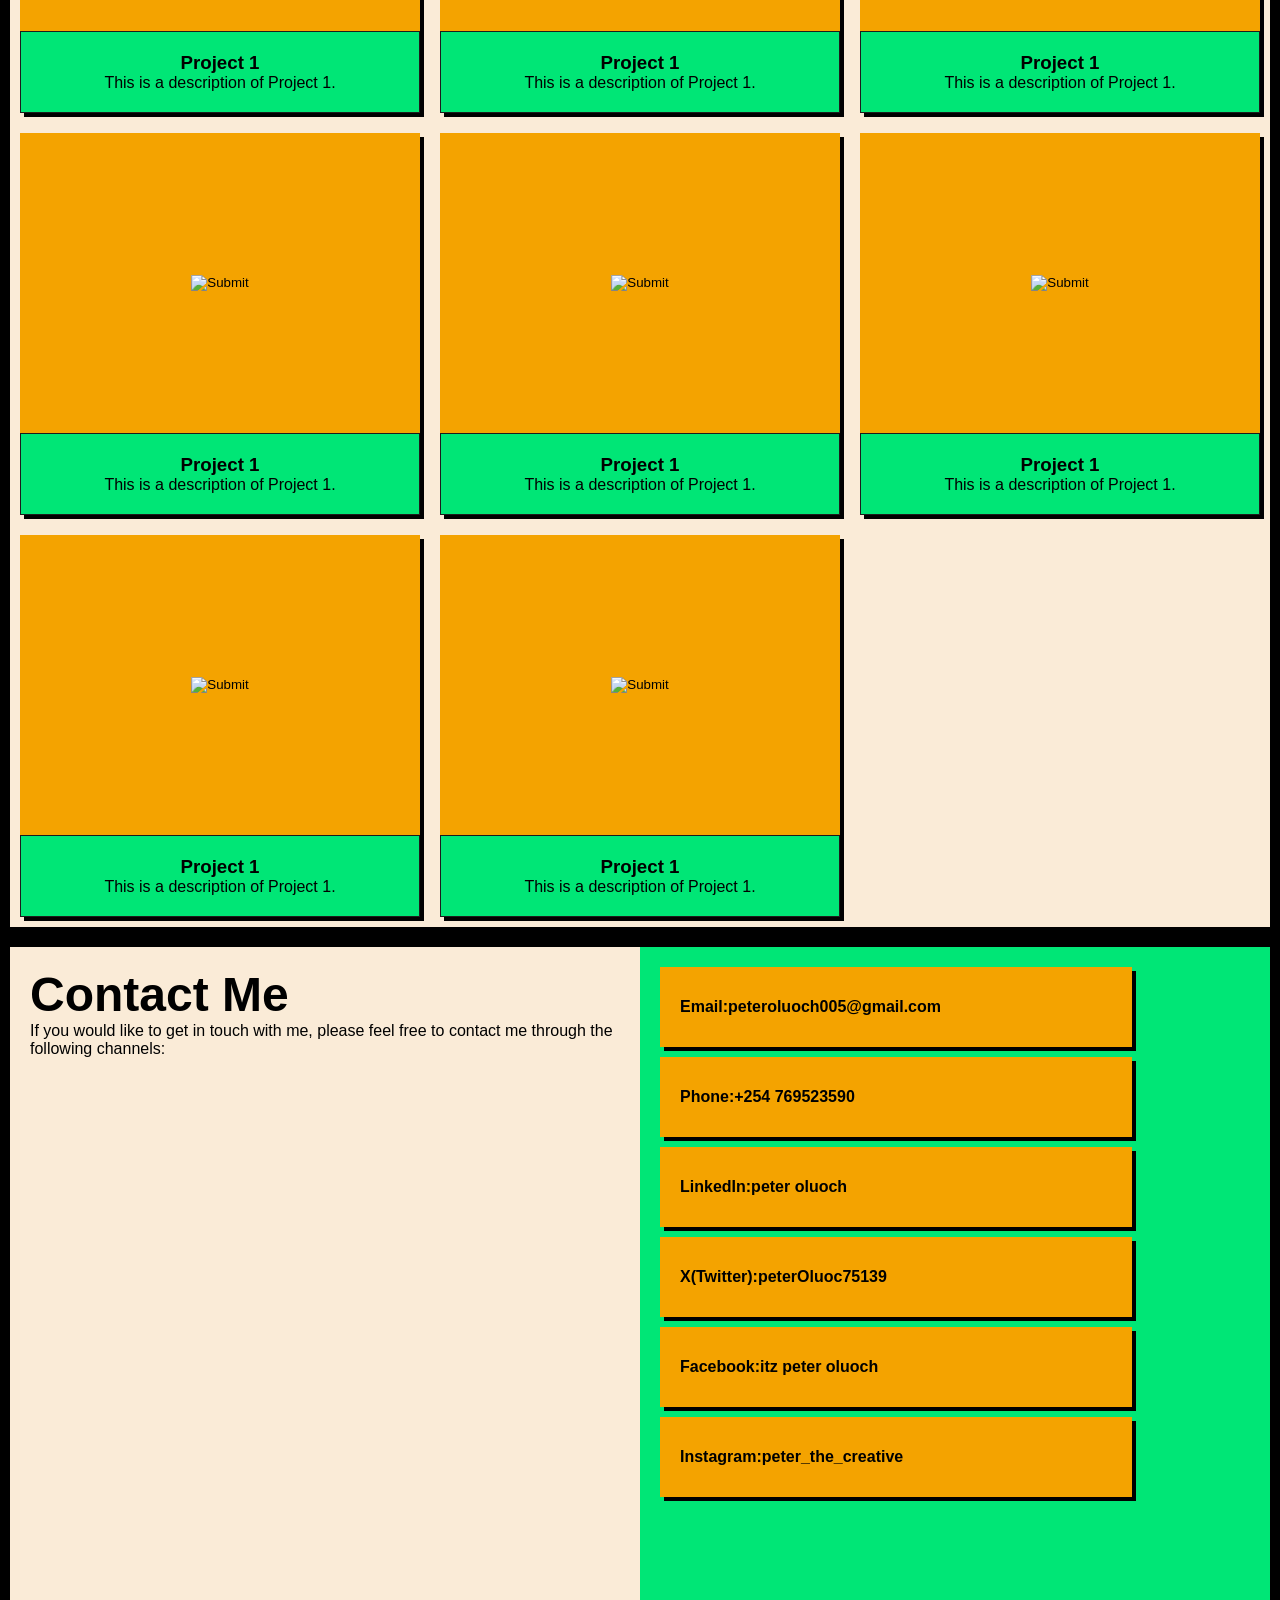
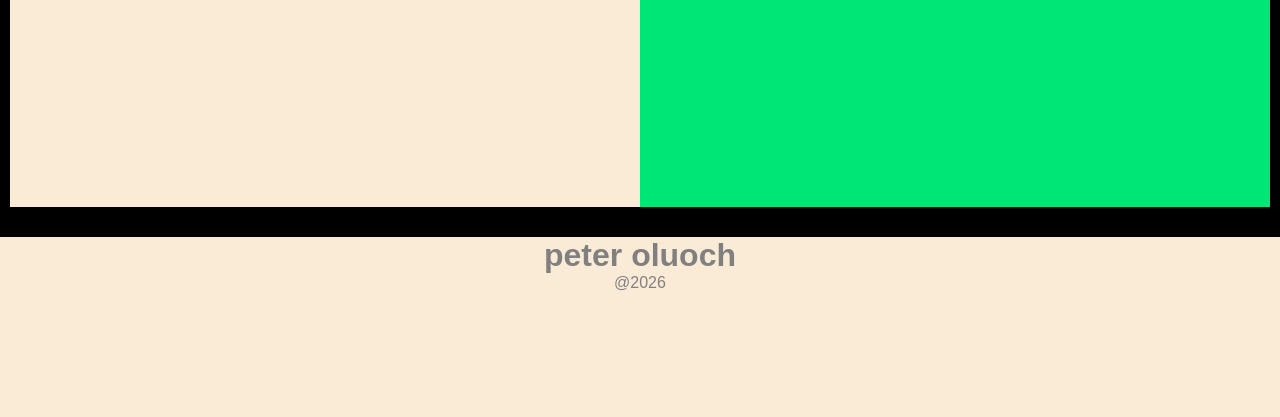
==== commit 72cbe5b3: "Update print statement from 'Hello' to 'Goodbye'" ====
--- a/index.html
+++ b/index.html
@@ -71,7 +71,7 @@
 
         <div class="about-text">
           <div class="about-image">
-            <img src="pictures/IMG_5882.JPG.jpeg" alt="my pic" >
+            <img src="IMG_5882.JPG.jpeg" alt="my pic" >
           </div>
           <div class="about-body">
             <p>
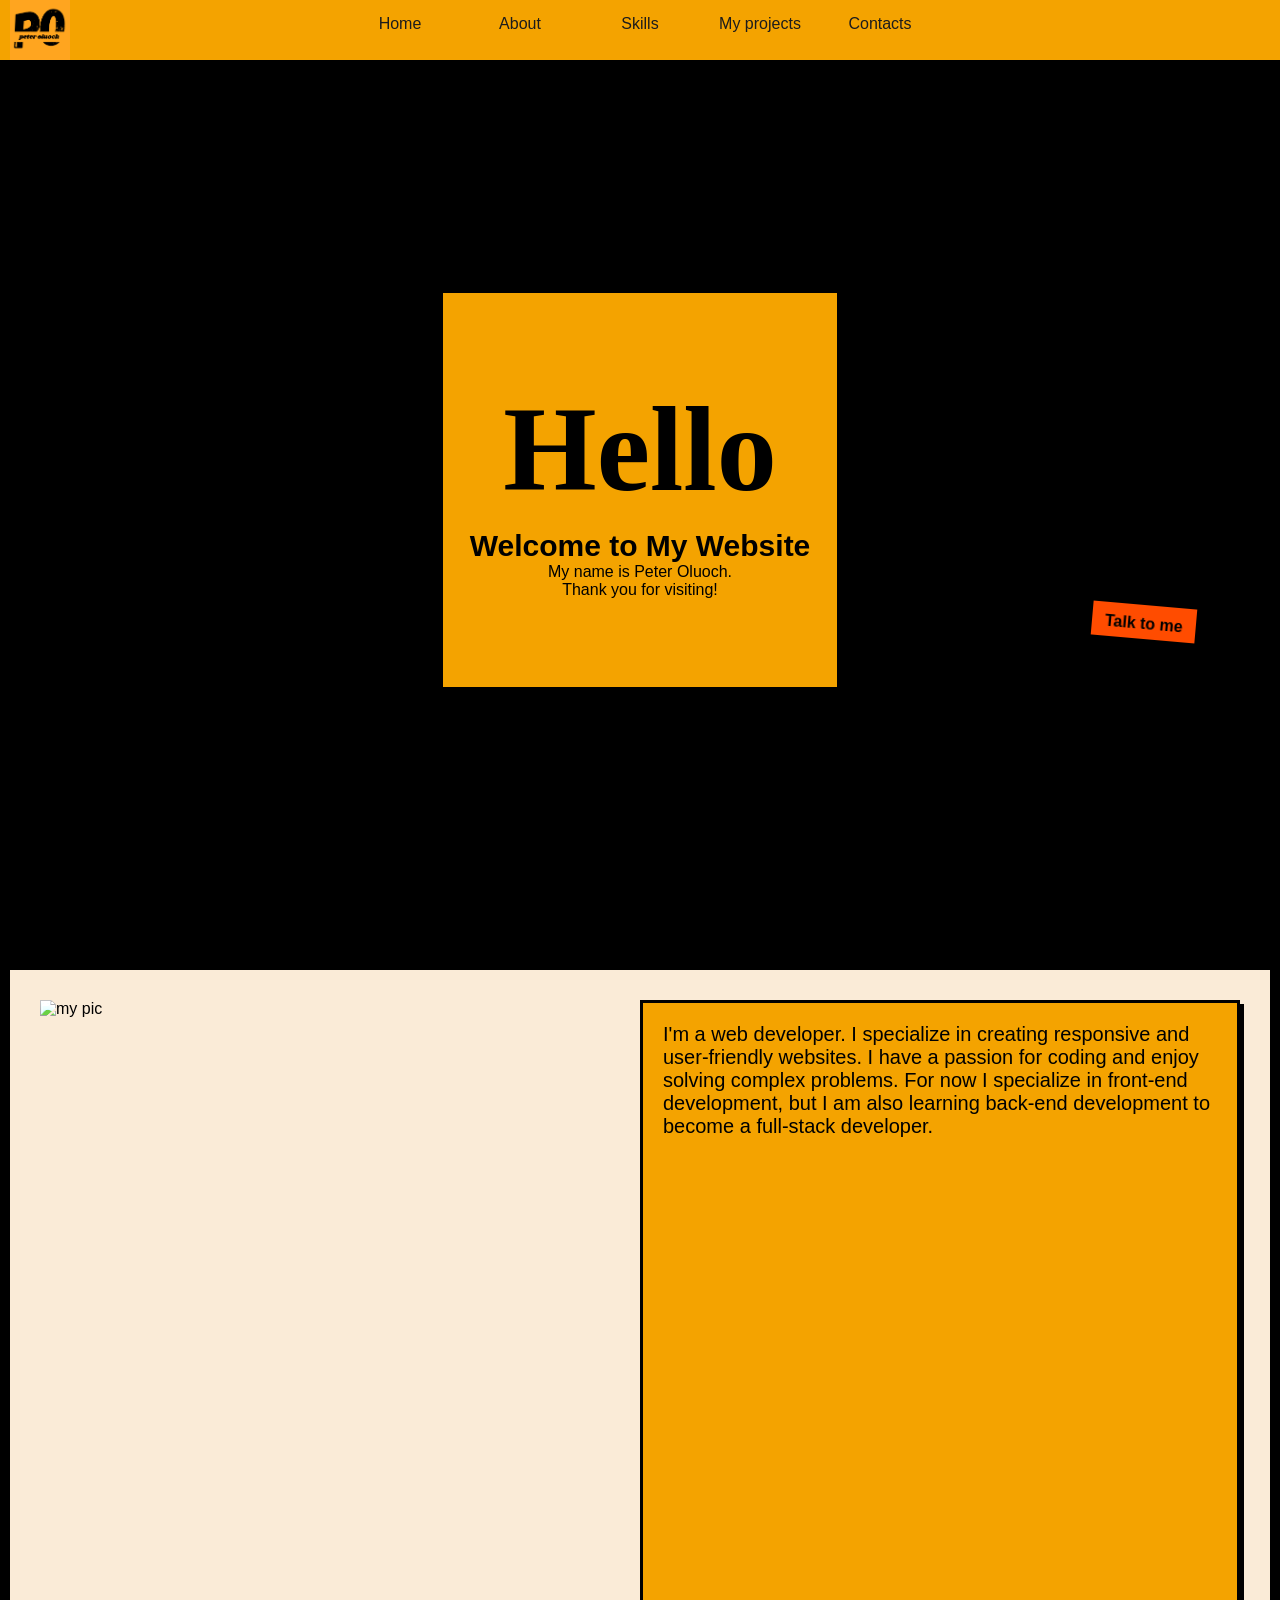
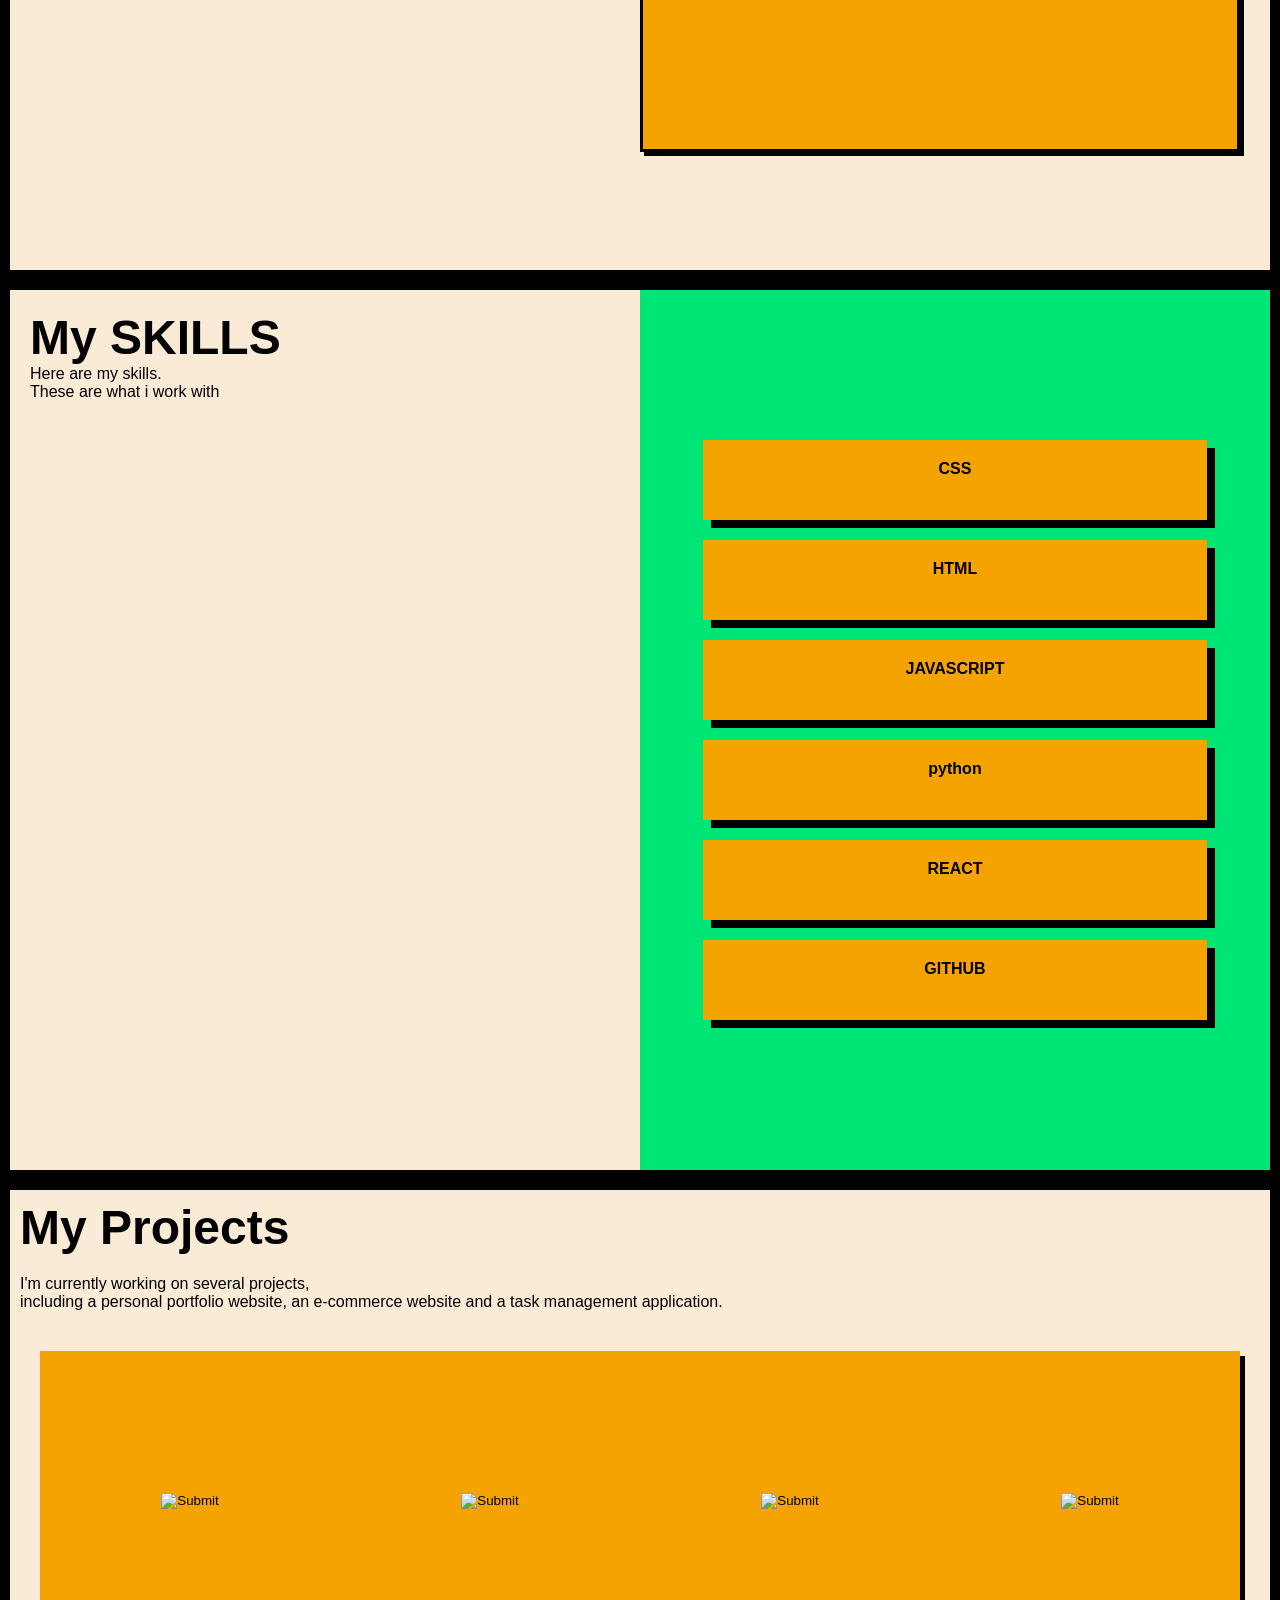
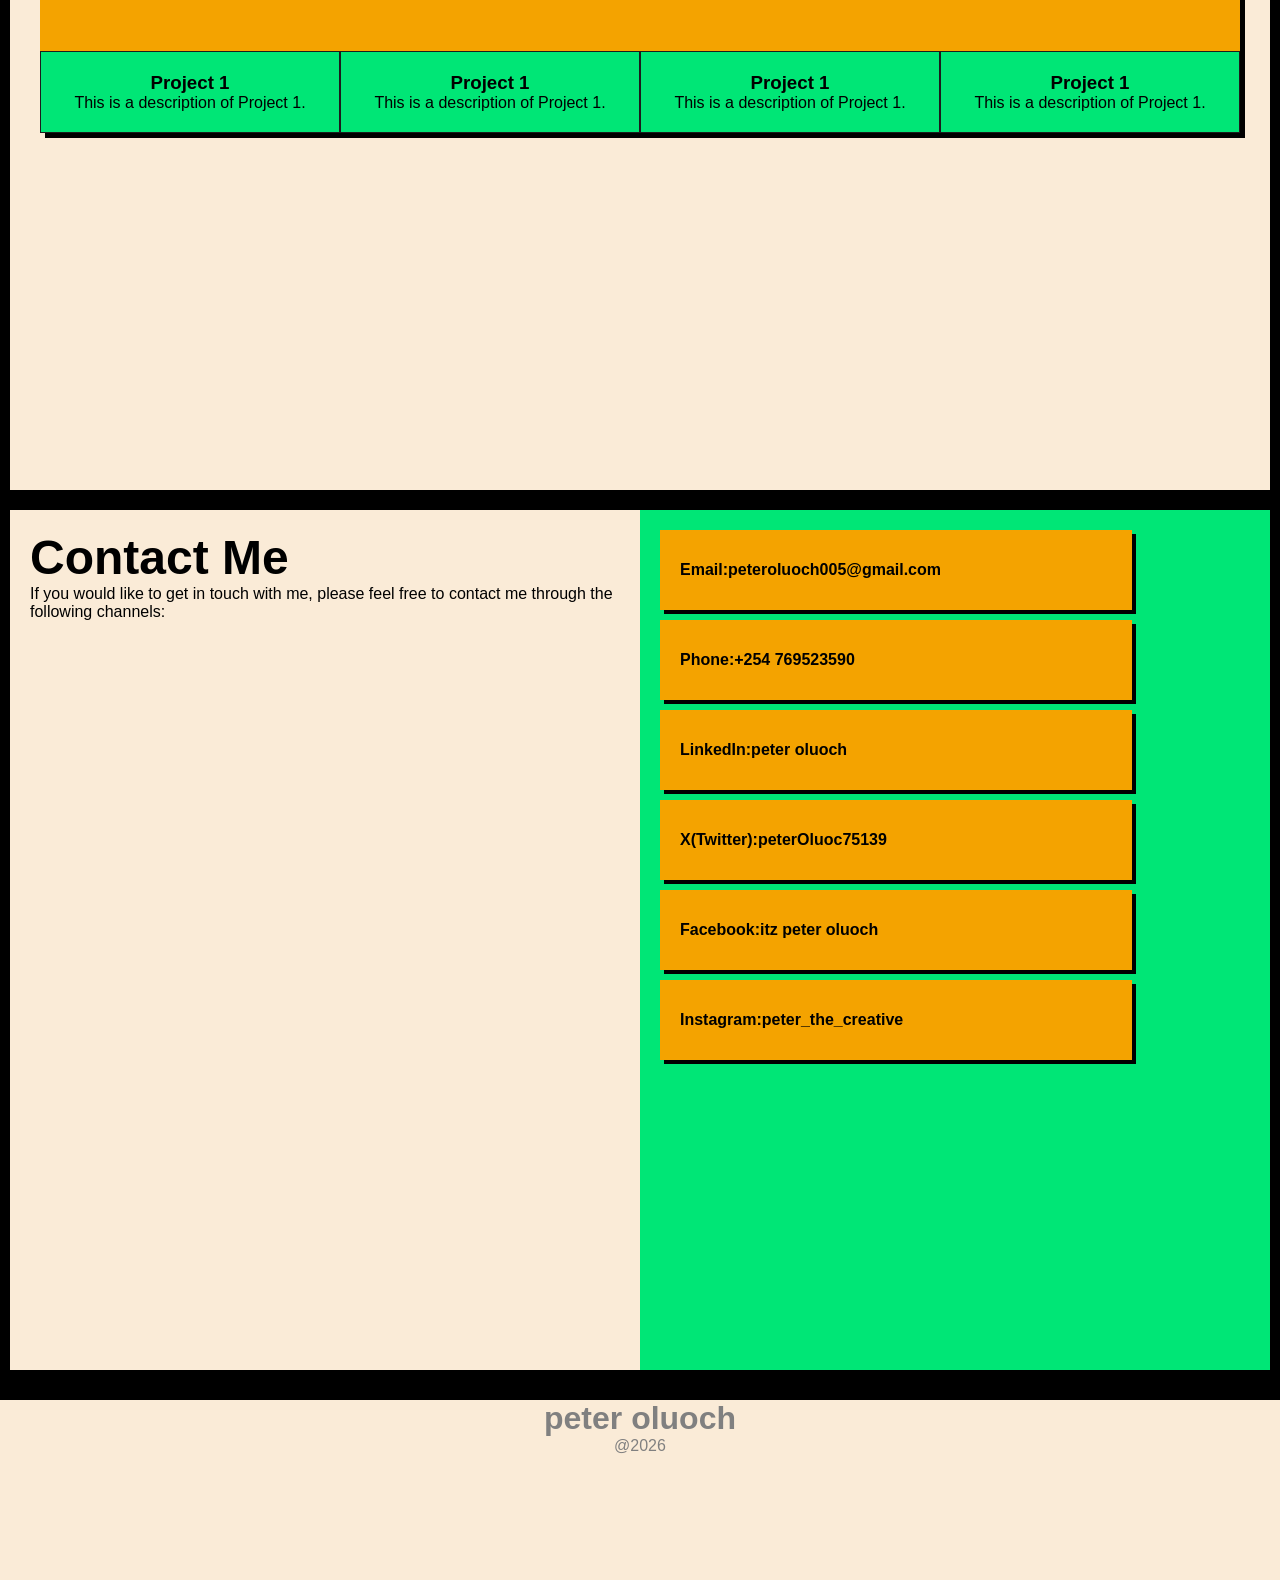
==== commit e3478a0f: "Update fmt.Println message from 'Hello' to 'Goodbye'" ====
--- a/index.html
+++ b/index.html
@@ -71,7 +71,7 @@
 
         <div class="about-text">
           <div class="about-image">
-            <img src="IMG_5882.JPG.jpeg" alt="my pic" >
+            <img src="pictures/IMG_5882.JPG.jpeg" alt="my pic" >
           </div>
           <div class="about-body">
             <p>
@@ -166,42 +166,7 @@
               <p>This is a description of Project 1.</p>
             </div>
           </div>
-          <div class="project-card">
-            <div class="project-img">
-            <input type="image" a>
-            </div>
-            <div class="project-text">
-              <h3>Project 1</h3>
-              <p>This is a description of Project 1.</p>
-            </div>
-          </div>
-          <div class="project-card">
-            <div class="project-img">
-            <input type="image" a>
-            </div>
-            <div class="project-text">
-              <h3>Project 1</h3>
-              <p>This is a description of Project 1.</p>
-            </div>
-          </div>
-          <div class="project-card">
-            <div class="project-img">
-            <input type="image" a>
-            </div>
-            <div class="project-text">
-              <h3>Project 1</h3>
-              <p>This is a description of Project 1.</p>
-            </div>
-          </div>
-          <div class="project-card">
-            <div class="project-img">
-            <input type="image" a>
-            </div>
-            <div class="project-text">
-              <h3>Project 1</h3>
-              <p>This is a description of Project 1.</p>
-            </div>
-          </div>
+         
          
           </div>
         </div>
--- a/my web.css
+++ b/my web.css
@@ -105,6 +105,7 @@
 .body-5 {
   padding: 10px;
   display: flex;
+  height: 100vh;
   flex-direction: column;
   animation: appear linear;
   animation-timeline: view();
@@ -126,7 +127,6 @@
   flex-direction: column;
   align-items: center;
   justify-content: center;
-  height: 100vh;
 }
 .body-1 a {
   height: 40px;
@@ -407,16 +407,35 @@
   font-weight: 400;
   margin-bottom: 20px;
 }
-.project-grid {
+/*.project-grid {
   display: grid;
-  grid-template-columns: repeat(auto-fit, minmax(300px, 1fr));
-  grid-template-rows: repeat(auto-fit, minmax(300px, 1fr));
+  grid-template-columns: repeat(auto-fit, minmax(200px, 1fr));
+  grid-template-rows: repeat(auto-fit, minmax(200px, 1fr));
   gap: 20px;
 }
 .project-card {
   background-color: var(--color-3);
   box-shadow: 4px 4px 0px 0px #000000;
   border: 3px solid var(--acent-color);
+  transition: 0.5s;
+}
+*/
+.project-grid {
+  display: flex;
+  width: 100%;
+  padding: 20px;
+  justify-content: space-between;
+  flex-direction: row;
+  overflow-x: visible;
+  background-color: var(--backg-color);
+}
+.project-card {
+  width: 300px;
+  height: 100%;
+  background-color: var(--color-3);
+  box-shadow: 5px 5px 0px 0px #000000;
+  border: 3px solid var(--acent-color);
+  overflow: visible;
   transition: 0.5s;
 }
 .project-img {
@@ -545,8 +564,7 @@
   :root {
     --color-1: #1c1c1c;
     --text-color: black;
-    --accent-color: #ff4c00;
-    --color-2: #00e676; /*shaddow color*/
+    --accent-color: #ff4c00; /*shaddow color*/
     --color-3: #f4a300;
     --back-g-color: black;
     --backg-color: #ccbeb1;
@@ -806,7 +824,7 @@
     z-index: 8;
     box-shadow: 5px 3px 0px 0px #000000;
     border: 1px solid black;
-    font-size: 12px;
+    font-size: 20px;
   }
 
   .about-text {
@@ -827,6 +845,7 @@
   .body-3 {
     display: flex;
     width: calc(100% - 20px);
+    height: auto;
     align-items: center;
     flex-direction: column;
     margin: 10px;
@@ -835,7 +854,7 @@
     justify-content: center;
     align-items: start;
     text-align: start;
-    height: 100%;
+    height: 20%;
     width: 100%;
     padding: 20px;
     background-color: antiquewhite;
@@ -852,10 +871,10 @@
     display: flex;
     flex-direction: column;
     width: 100%;
-    height: 100%;
-    justify-content: center;
-    align-items: center;
-    background-color: var(--color-2);
+    height: 80%;
+    justify-content: center;
+    align-items: center;
+    background-color: var(--backg-color);
   }
   .work-1 {
     width: 80%;
@@ -972,13 +991,13 @@
     padding: 20px;
     flex-direction: row;
     overflow-x: visible;
-    background-color: var(--accent-color);
+    background-color: var(--backg-color);
   }
   .project-card {
     width: 400px;
     height: 100%;
     background-color: var(--color-3);
-    box-shadow: 4px 4px 0px 0px #000000;
+    box-shadow: 5px 5px 0px 0px #000000;
     border: 3px solid var(--acent-color);
     overflow: visible;
     transition: 0.5s;
@@ -1041,7 +1060,7 @@
     font-size: 20px;
     font-weight: 500;
     padding: 20px;
-    background-color: var(--color-2);
+    background-color: var(--backg-color);
     align-items: center;
     justify-content: center;
   }
@@ -1062,7 +1081,7 @@
     height: 80px;
     list-style: none;
     margin-bottom: 10px;
-    box-shadow: 4px 4px 0px 0px #000000;
+    box-shadow: 5px 5px 0px 0px #000000;
     border: 3px solid var(--acent-color);
     transition: 0.5s;
   }
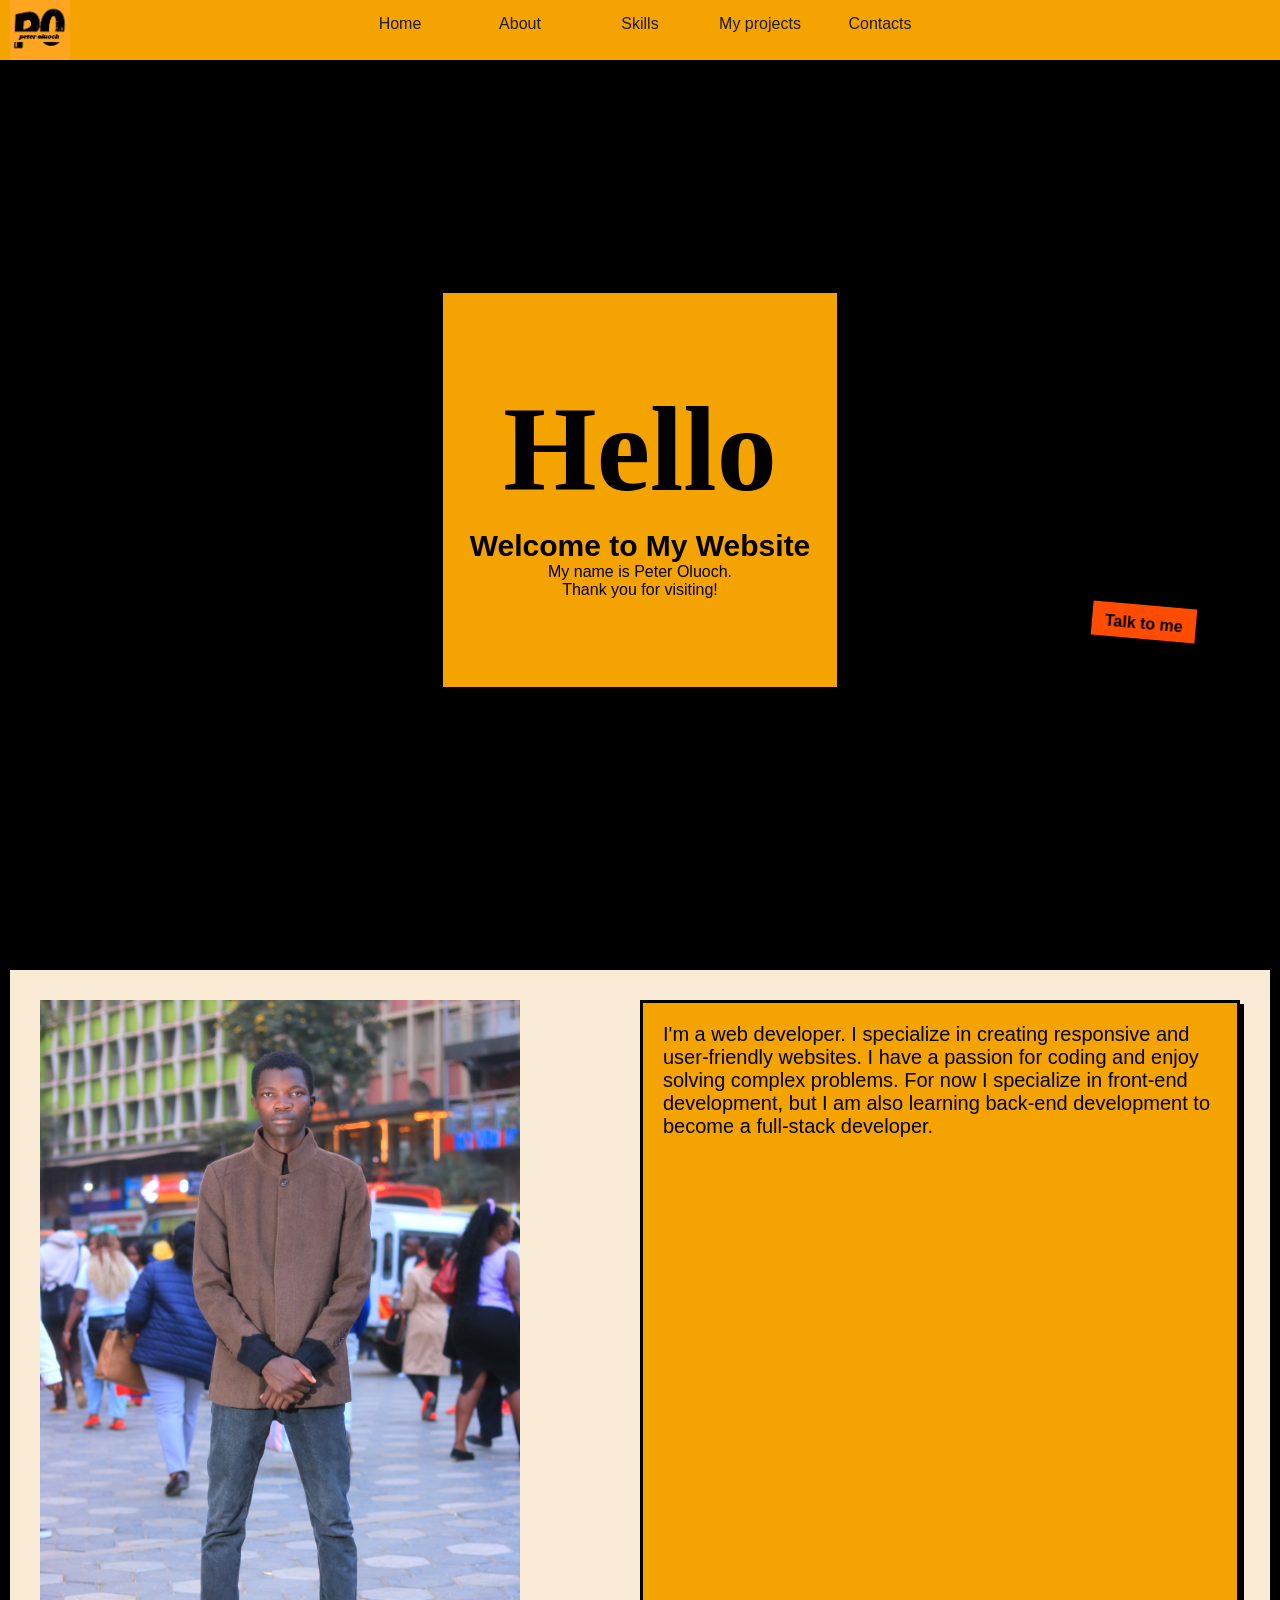
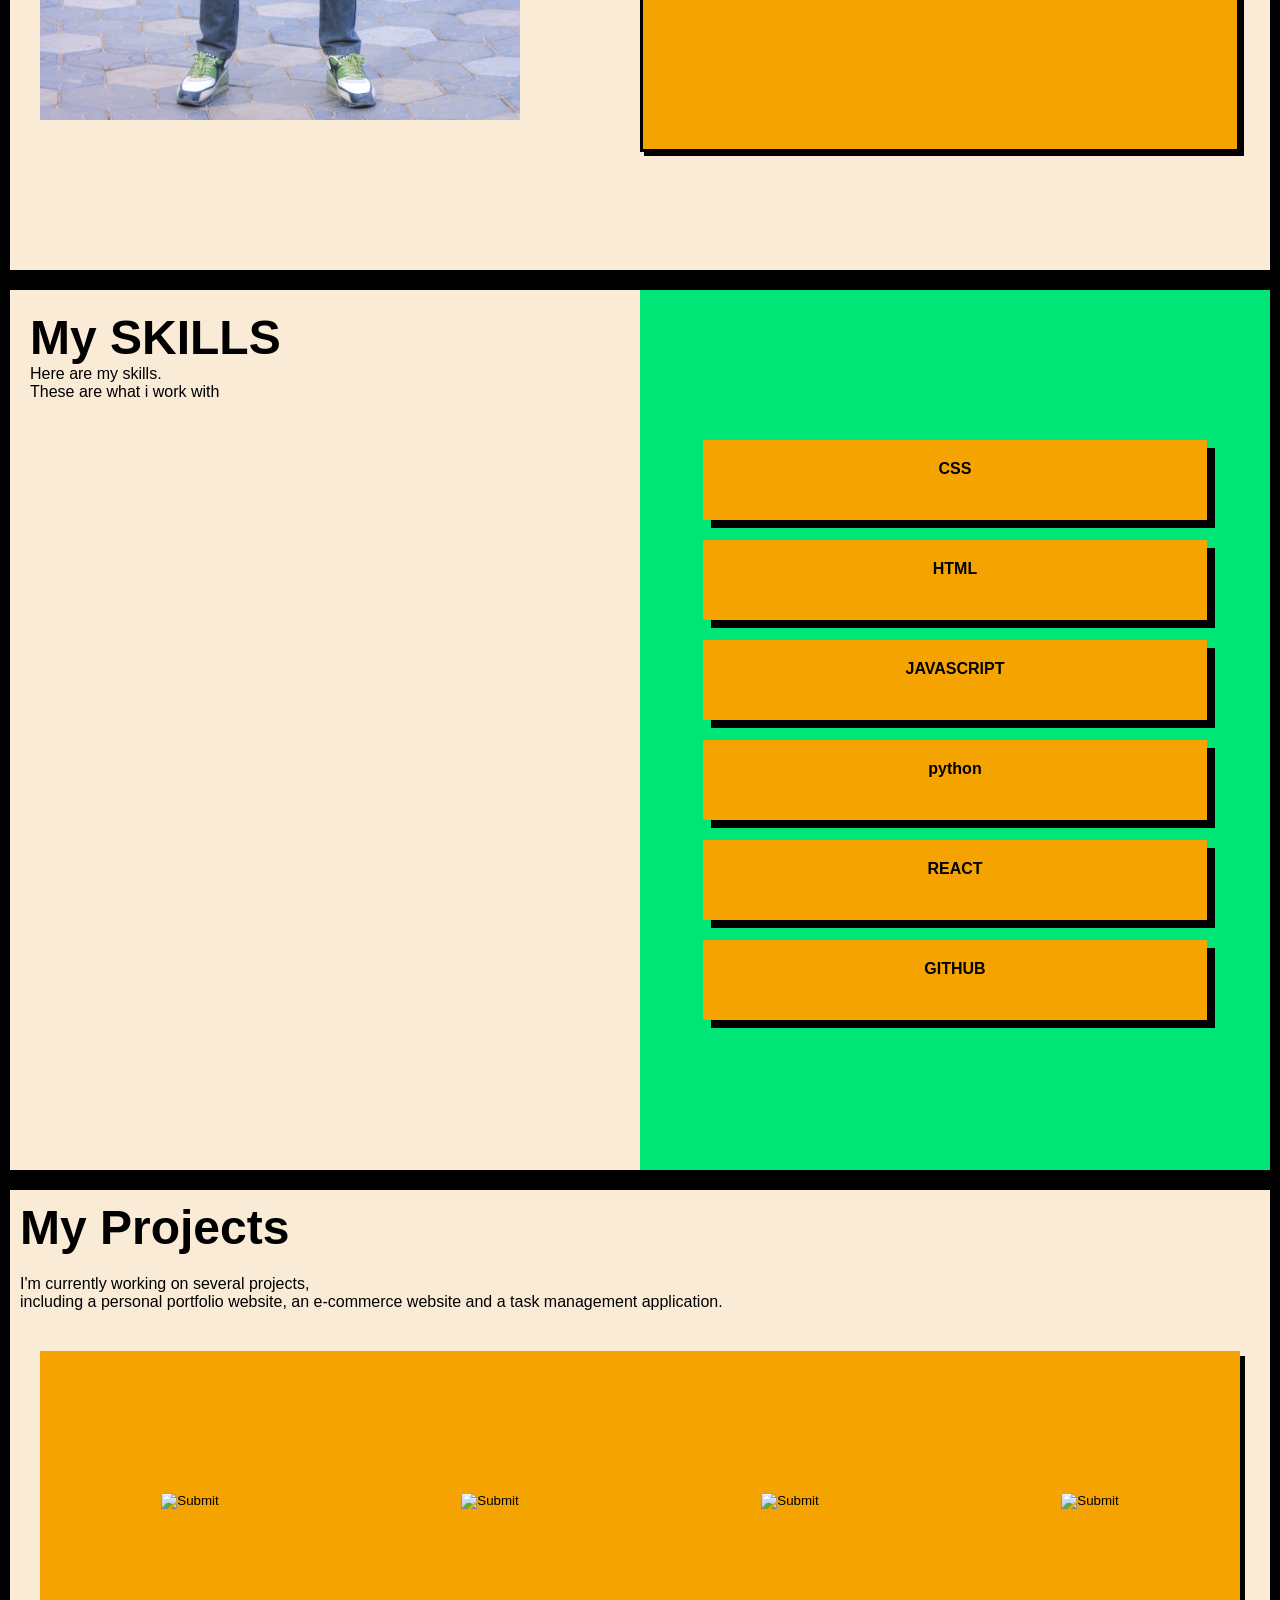
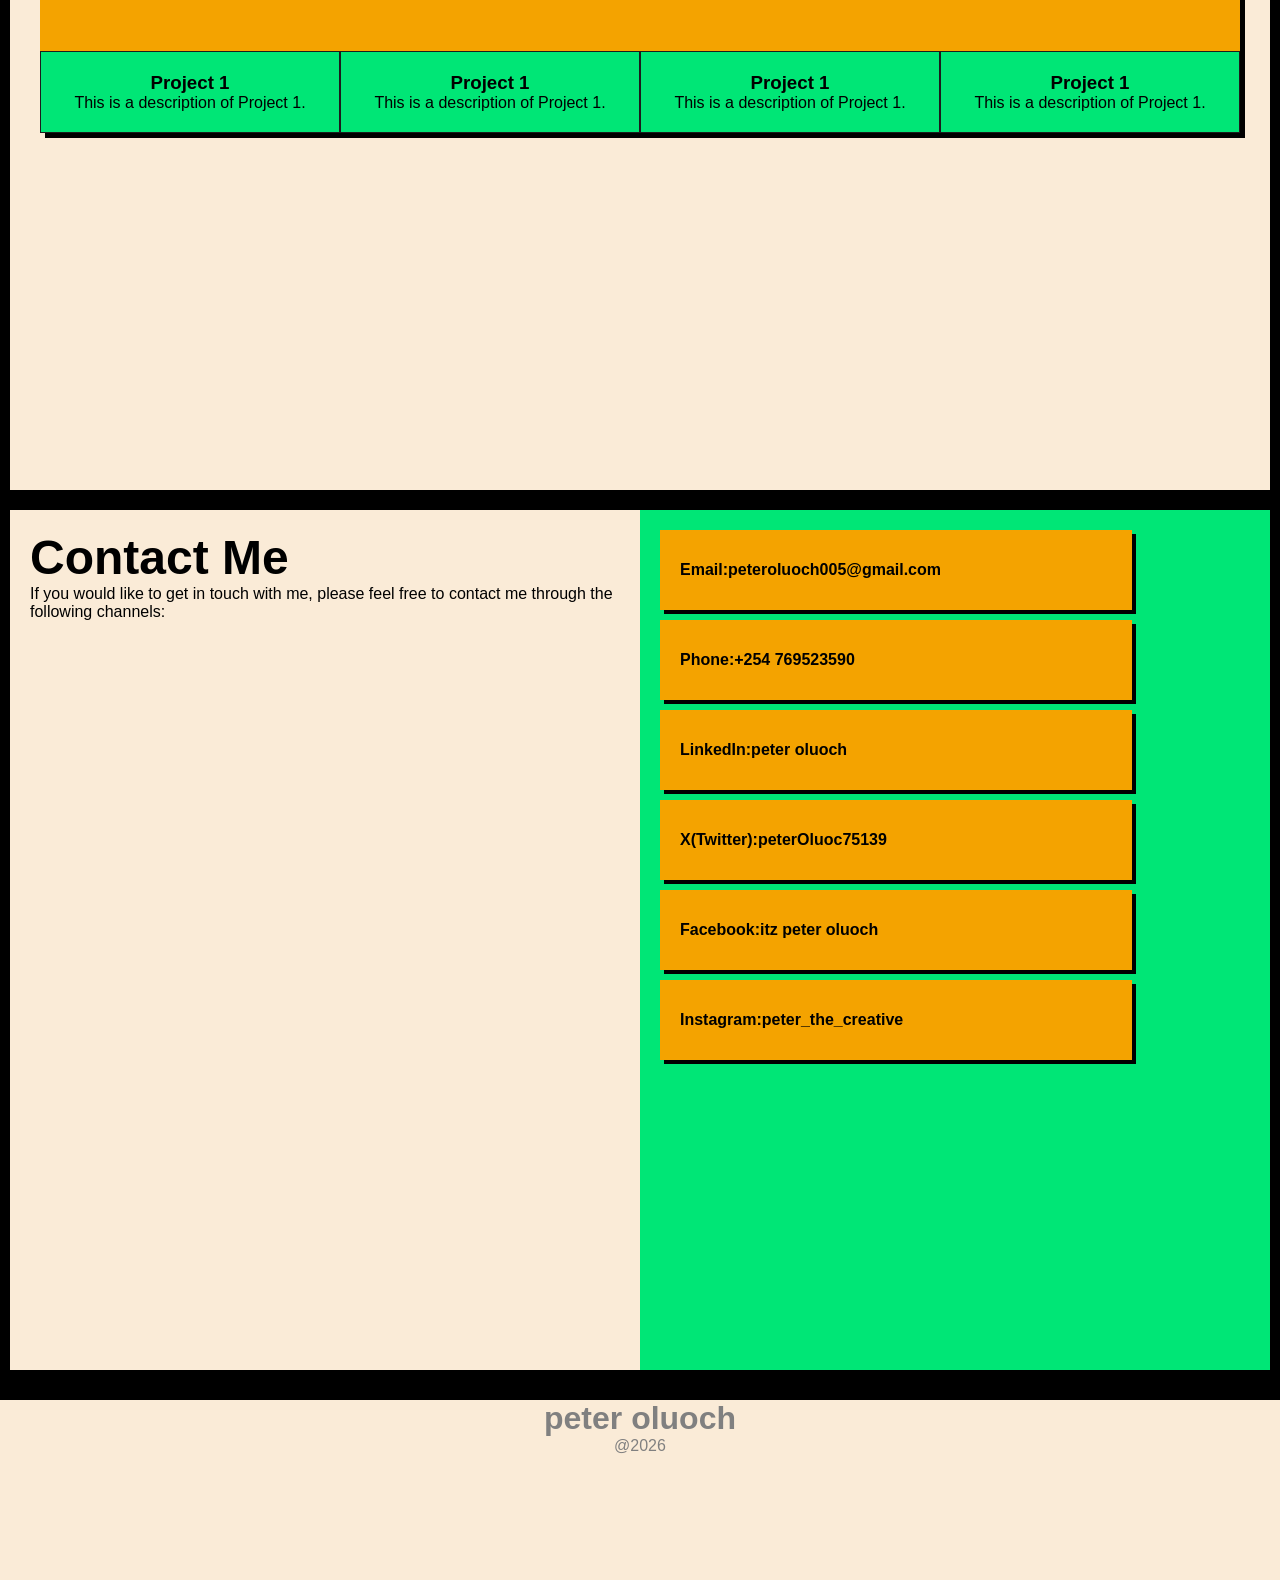
==== commit 838f13cd: "Update index.html" ====
--- a/index.html
+++ b/index.html
@@ -71,7 +71,7 @@
 
         <div class="about-text">
           <div class="about-image">
-            <img src="pictures/IMG_5882.JPG.jpeg" alt="my pic" >
+            <img src="IMG_5882.JPG.jpeg" alt="my pic" >
           </div>
           <div class="about-body">
             <p>
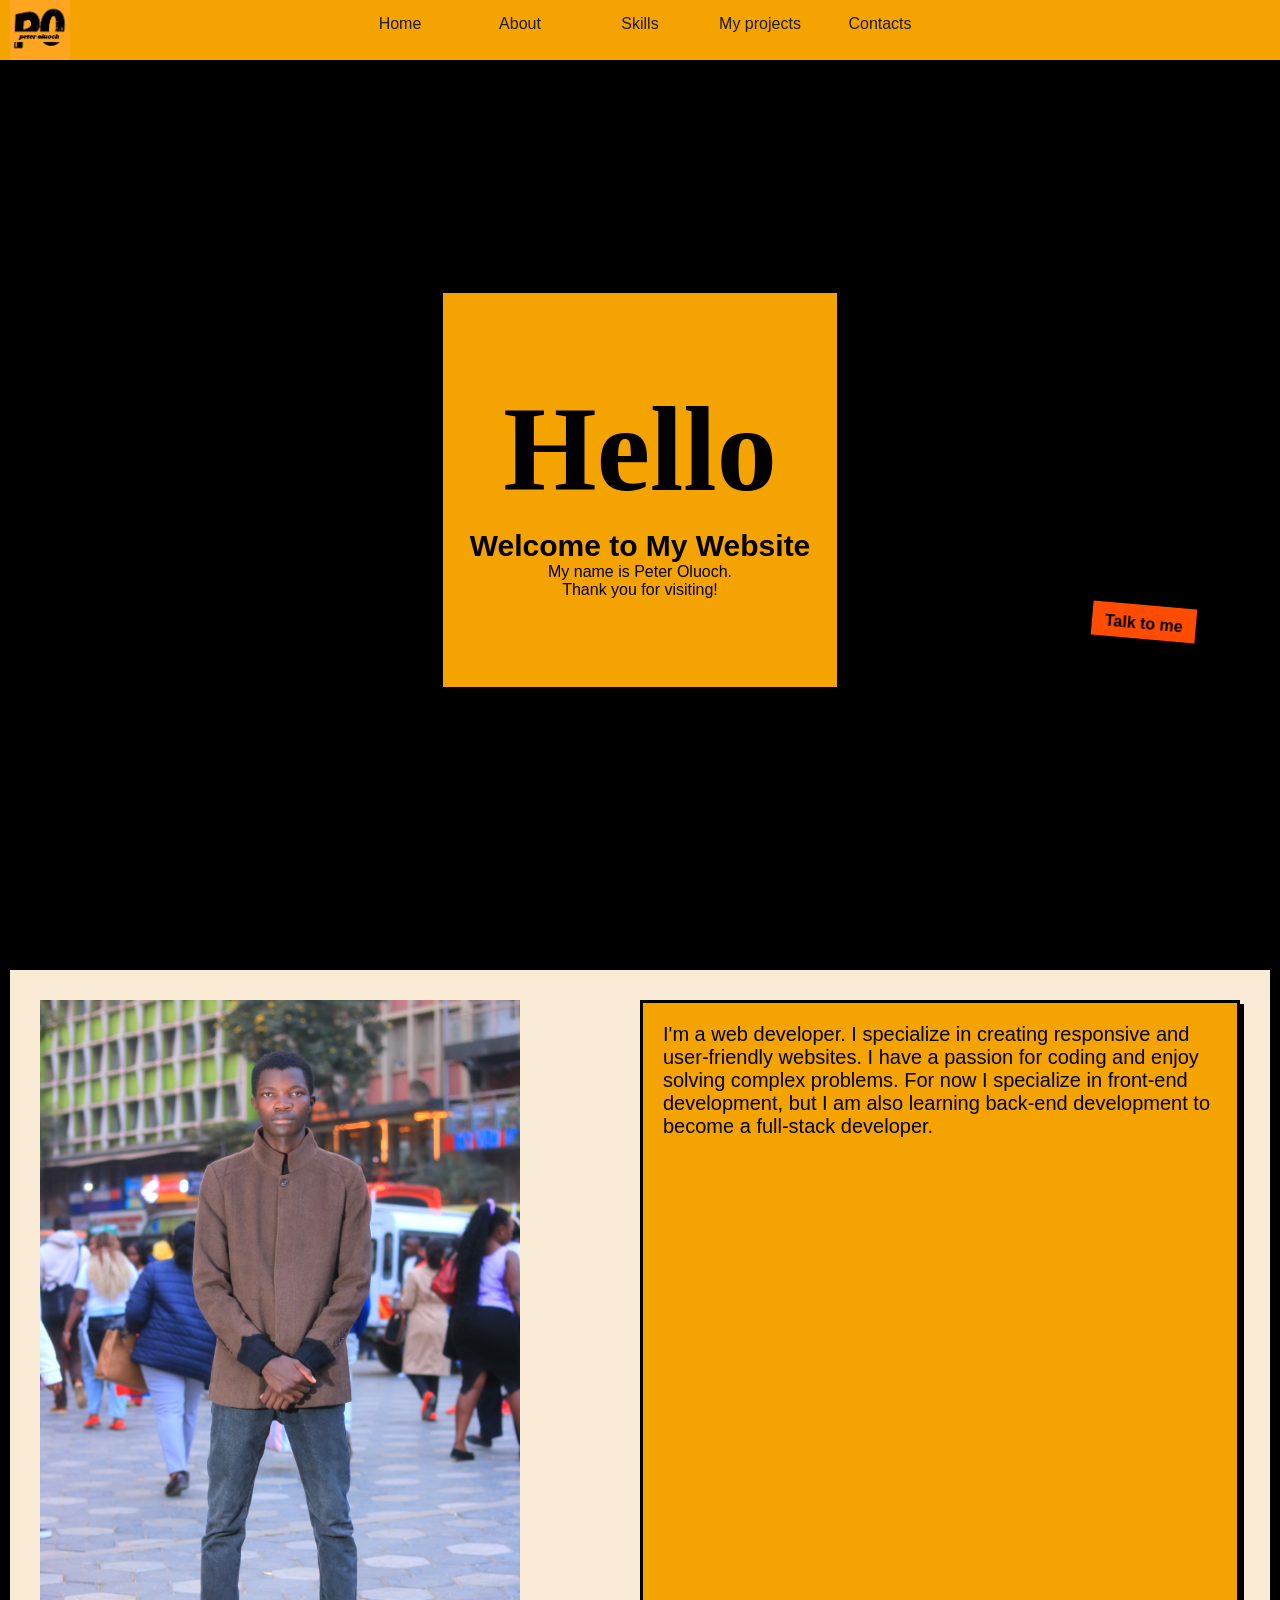
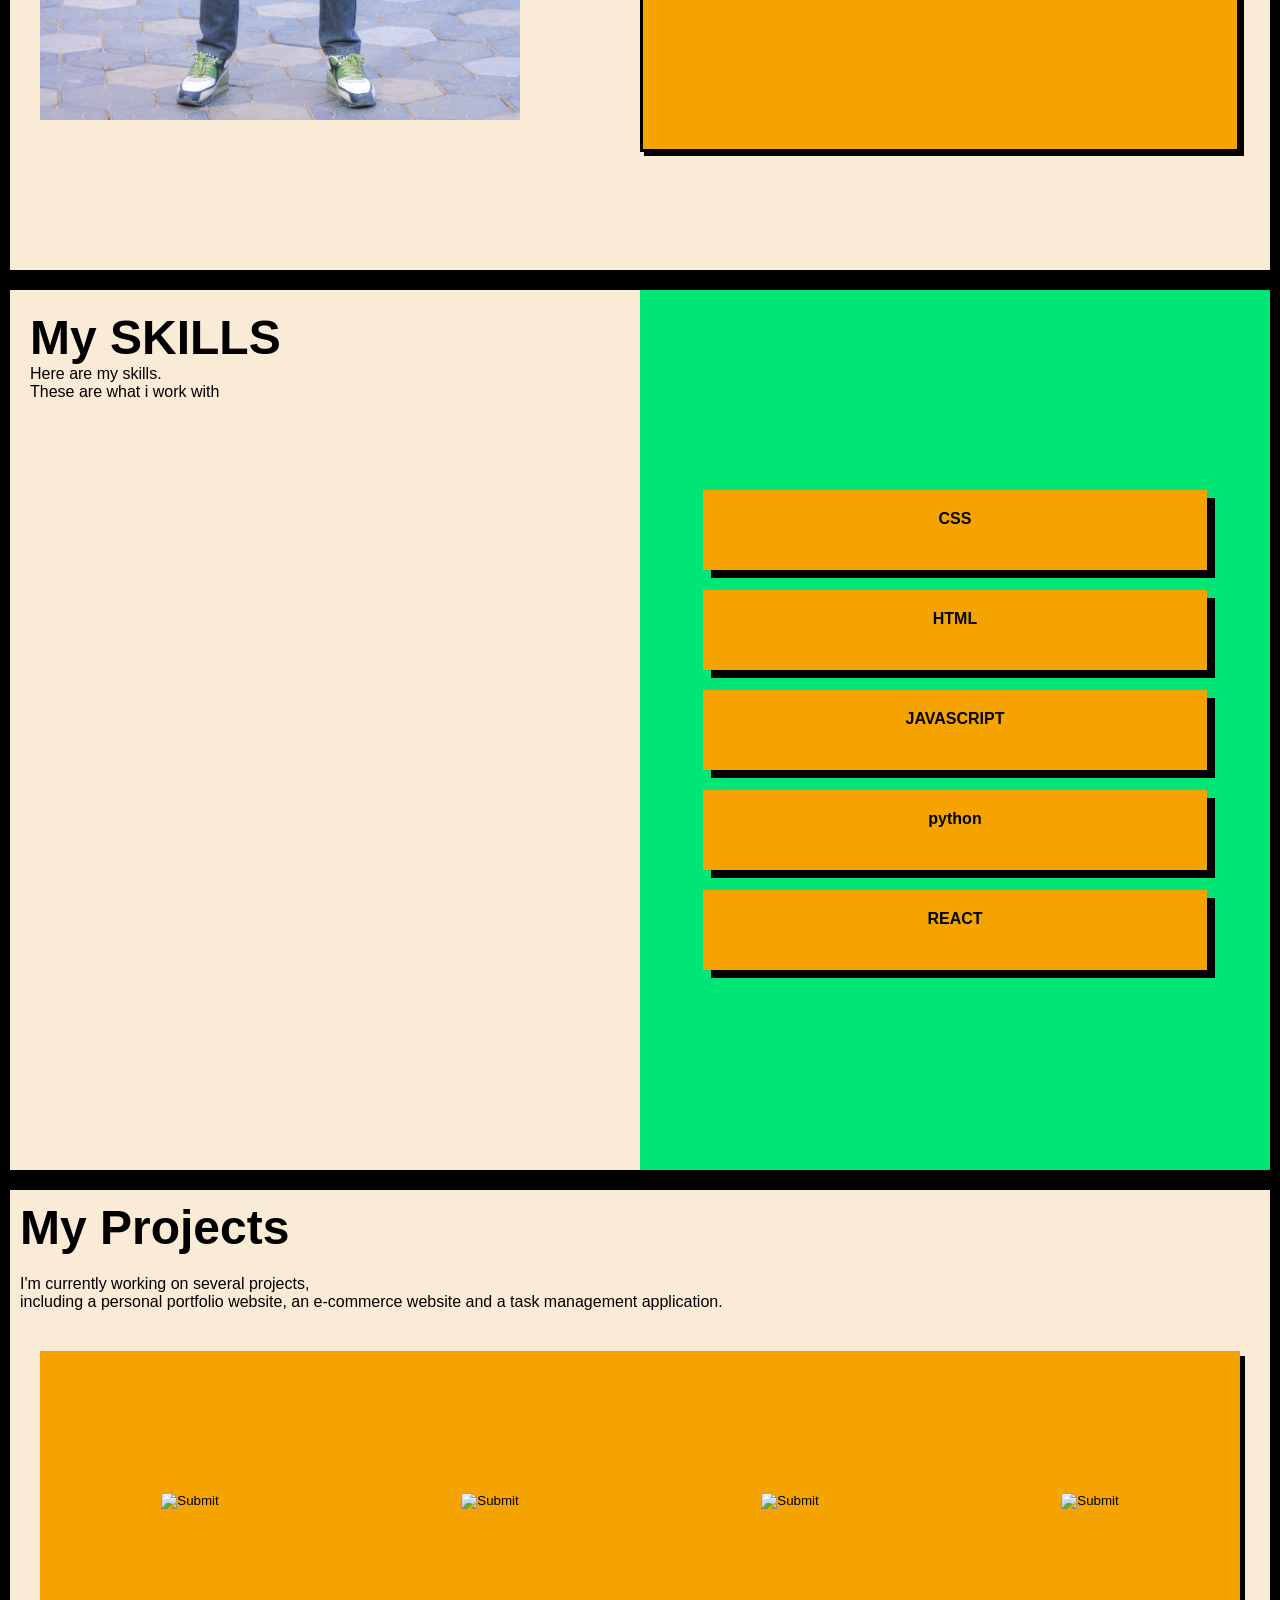
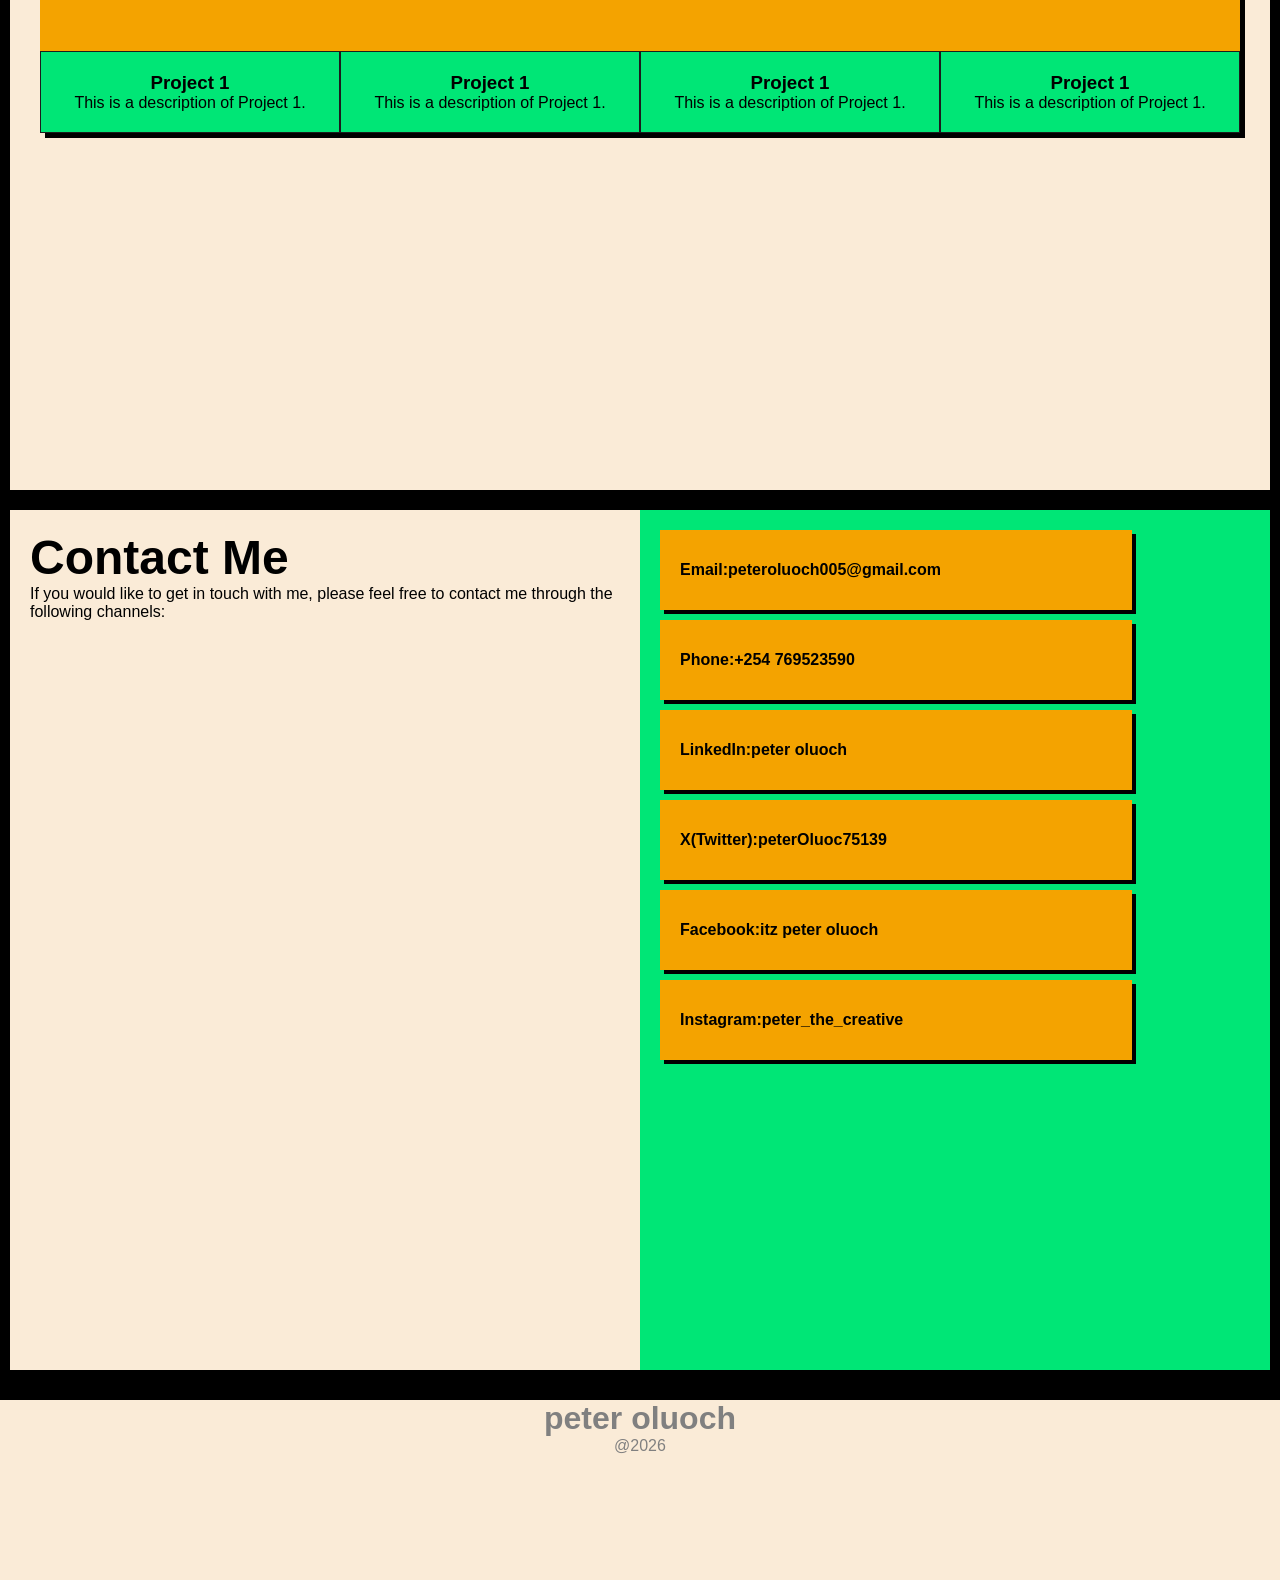
==== commit a23c431e: "Update index.html" ====
--- a/index.html
+++ b/index.html
@@ -114,10 +114,7 @@
             <p>REACT</p>
             <a href="https" target="_blank" class="stretched-link"></a>
           </div>
-          <div class="work-6" id="skill">
-            <p>GITHUB</p>
-            <a href="https" target="_blank" class="stretched-link"></a>
-          </div>
+          
         </div>
       </div>
       <div class="body-4" id="projects">
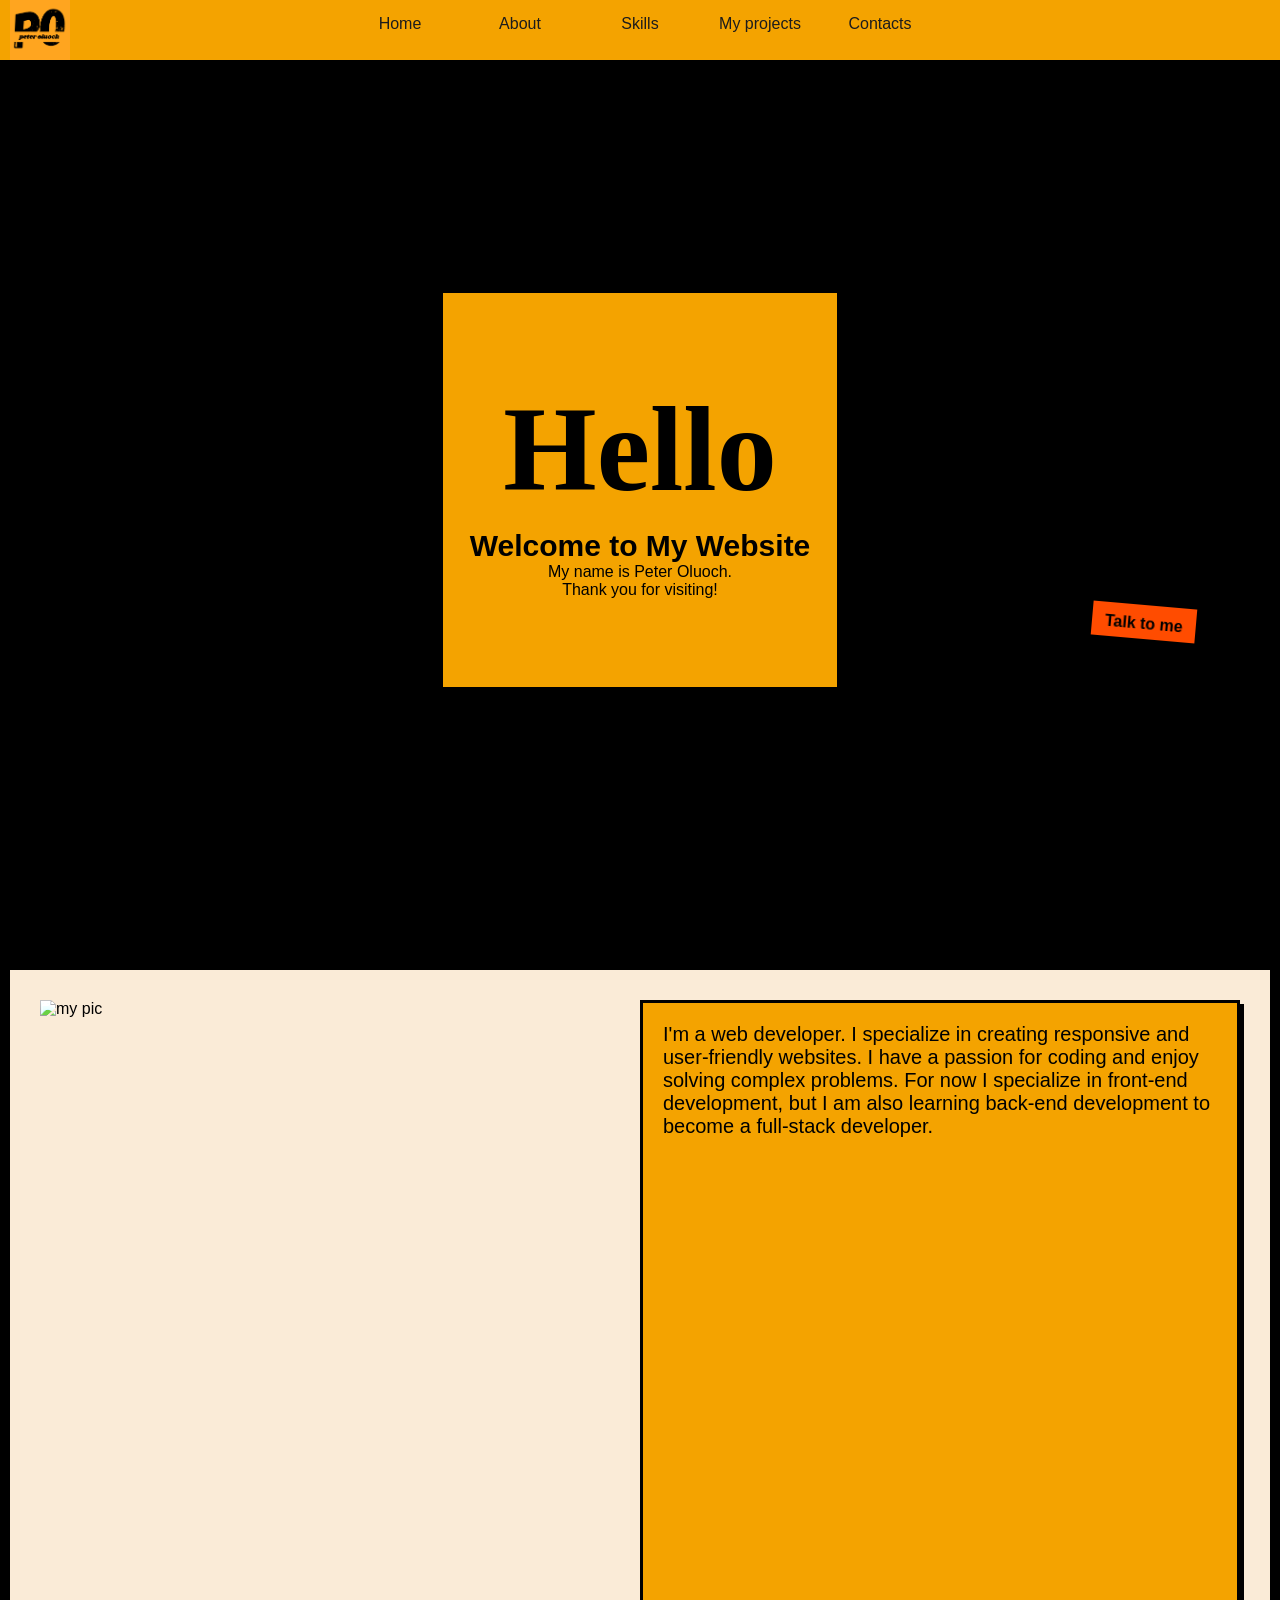
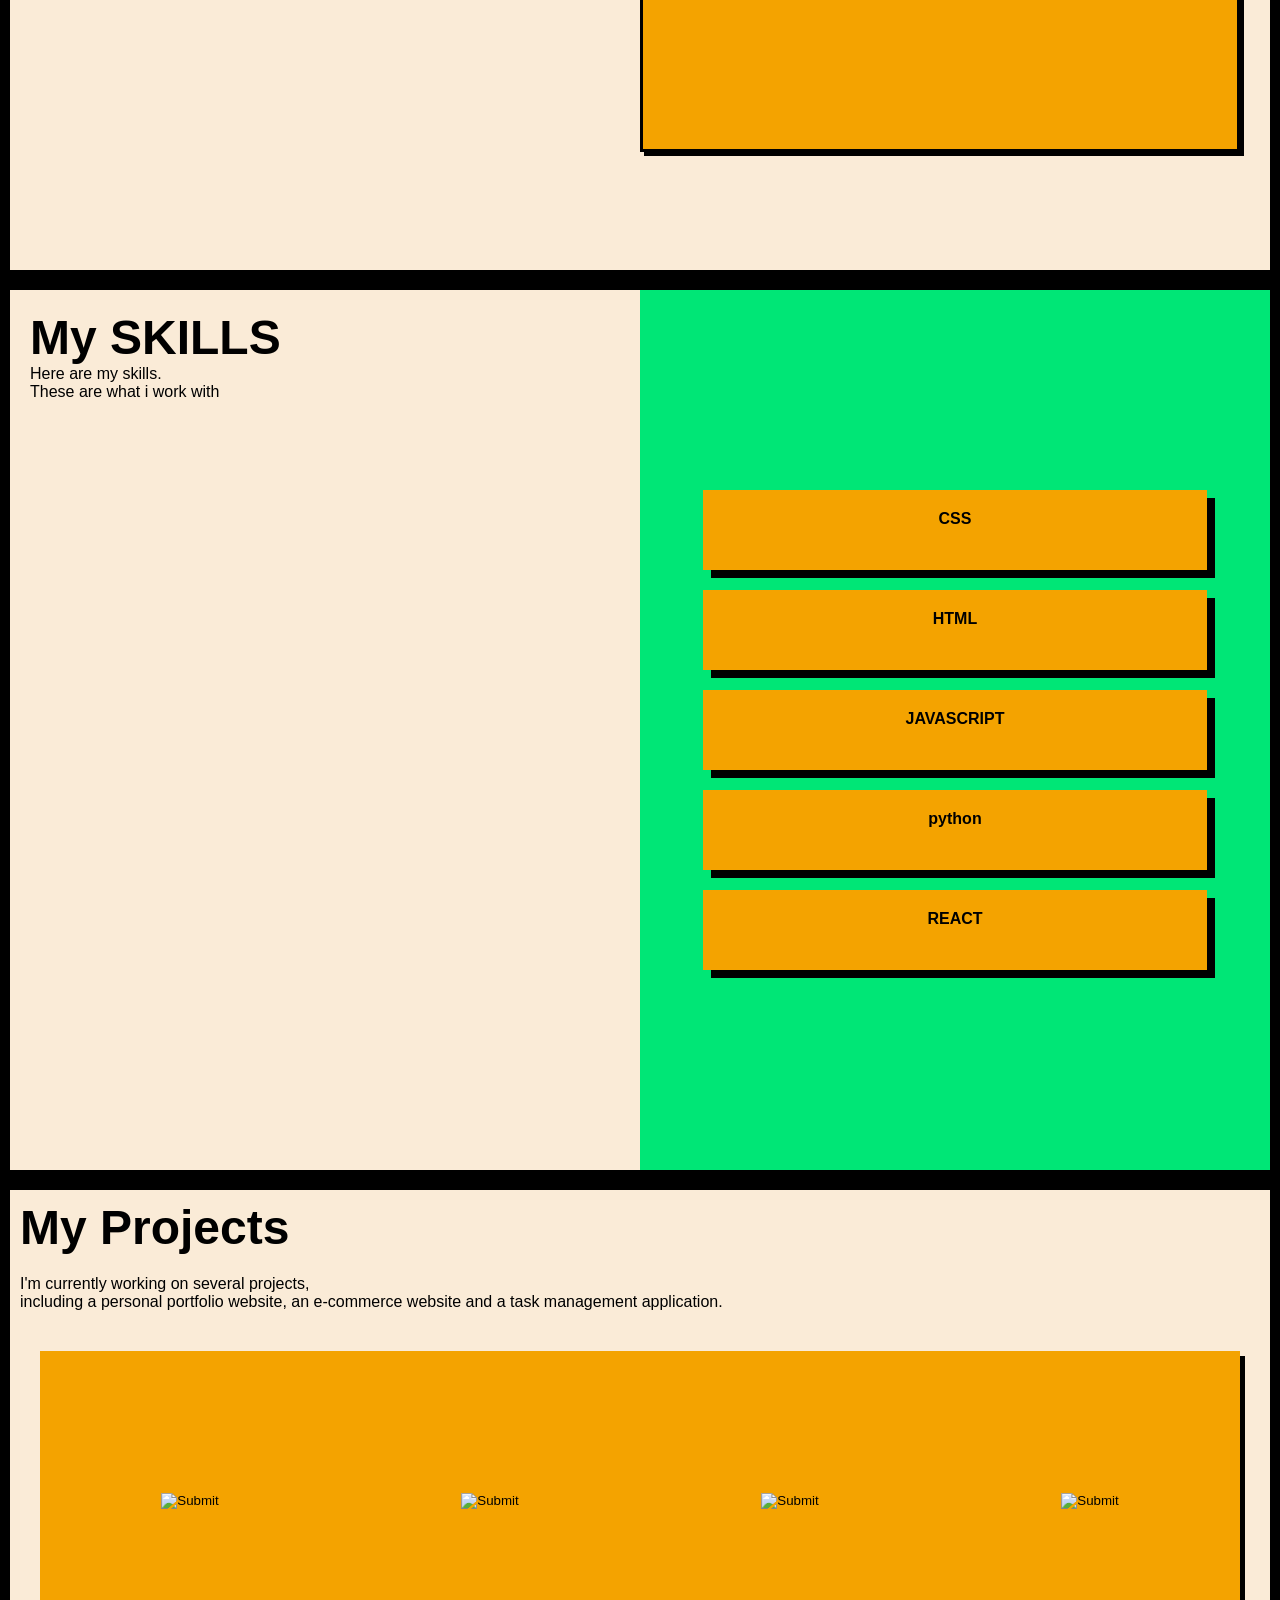
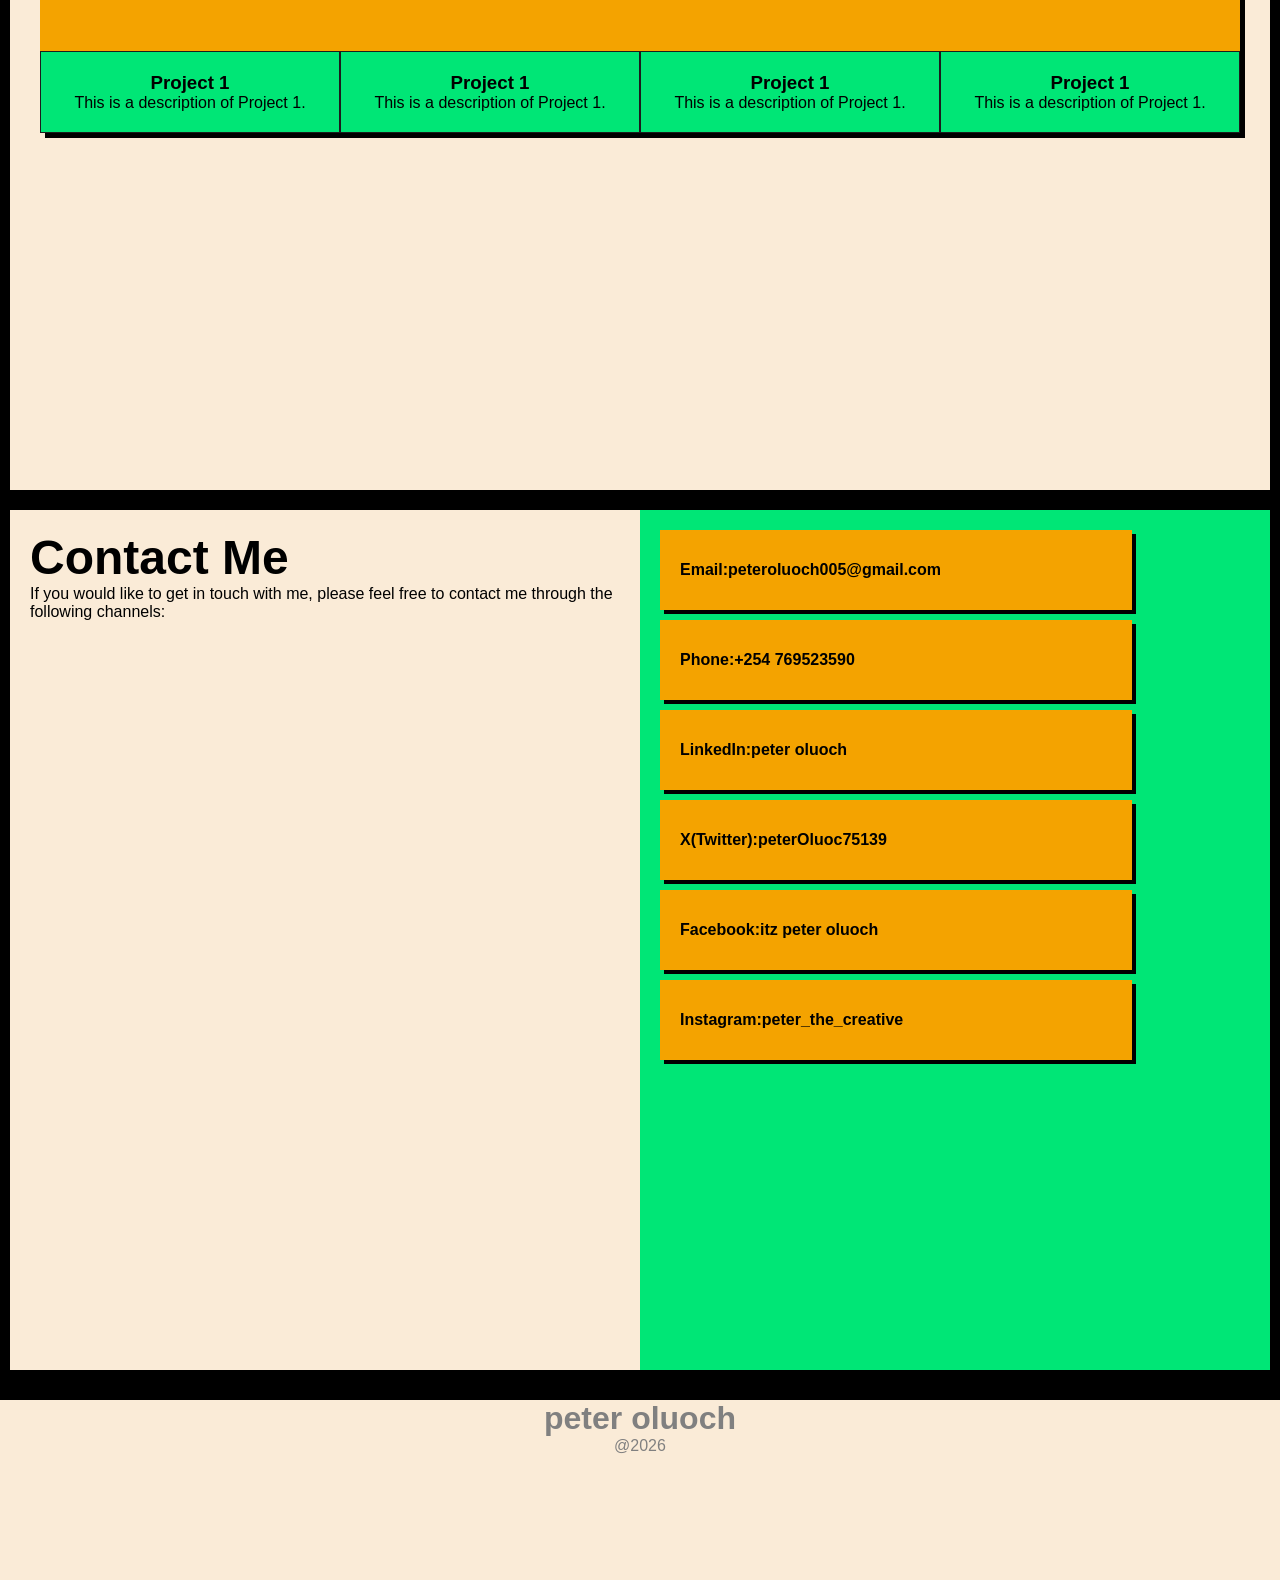
==== commit a071f448: "Fix HTML formatting and structure" ====
--- a/index.html
+++ b/index.html
@@ -12,7 +12,7 @@
     <video autoplay muted loop class="video-Bg">
       <source src="background video.mp4" type="video/mp4" />
     </video>
-    
+
     <nav>
       <input type="checkbox" id="sidebar-active" />
       <label for="sidebar-active" class="open-sidebar-button">
@@ -43,197 +43,193 @@
             />
           </svg>
         </label>
-          <a href="#Home">Home</a>
-          <a href="#about">About</a>
-          <a href="#skills">Skills</a>
-          <a href="#projects">My projects</a>
-          <a href="#Contacts">Contacts</a>
-        
-        
-      </div>
-
+        <a href="#Home">Home</a>
+        <a href="#about">About</a>
+        <a href="#skills">Skills</a>
+        <a href="#projects">My projects</a>
+        <a href="#Contacts">Contacts</a>
+      </div>
     </nav>
-      <img src="my-logo copy.png" alt="logoman" width="100%" height="100%" class="logo">
-
+    <img
+      src="my-logo copy.png"
+      alt="logoman"
+      width="100%"
+      height="100%"
+      class="logo"
+    />
 
     <!-- main content -->
 
-      <div class="body-1" id="Home">
-        <div class="Welcome">
-          <div class="home-greetings"><h1>Hello</h1></div>
-          <div class="home-title"><h2>Welcome to My Website</h2></div>
-          <div class="home-body"><p>My name is Peter Oluoch.</p></div>
-          <div class="home-footer"><p>Thank you for visiting!</p></div>
-        </div>
-        <a href="#Contacts">Talk to me</a>
-      </div>
-      <div class="body-2" id="about">
-
-        <div class="about-text">
-          <div class="about-image">
-            <img src="IMG_5882.JPG.jpeg" alt="my pic" >
-          </div>
-          <div class="about-body">
-            <p>
-              I'm a web developer. I specialize in creating responsive and
-              user-friendly websites. I have a passion for coding and enjoy
-              solving complex problems. For now I specialize in front-end
-              development, but I am also learning back-end development to become
-              a full-stack developer.           
-            </p>
-          
-          </div>
-        </div>
-      </div>
-      <div class="body-3" id="skills">
-        <div class="skill-title">
-          <h1>My SKILLS</h1>
+    <div class="body-1" id="Home">
+      <div class="Welcome">
+        <div class="home-greetings"><h1>Hello</h1></div>
+        <div class="home-title"><h2>Welcome to My Website</h2></div>
+        <div class="home-body"><p>My name is Peter Oluoch.</p></div>
+        <div class="home-footer"><p>Thank you for visiting!</p></div>
+      </div>
+      <a href="#Contacts">Talk to me</a>
+    </div>
+    <div class="body-2" id="about">
+      <div class="about-text">
+        <div class="about-image">
+          <img src="pictures/IMG_5882.JPG.jpeg" alt="my pic" />
+        </div>
+        <div class="about-body">
           <p>
-            Here are my skills.<br />
-            These are what i work with
+            I'm a web developer. I specialize in creating responsive and
+            user-friendly websites. I have a passion for coding and enjoy
+            solving complex problems. For now I specialize in front-end
+            development, but I am also learning back-end development to become a
+            full-stack developer.
           </p>
         </div>
-        <div class="work">
-          <div class="work-1" id="skill">
-            <p>CSS</p>
-            <a href="https" target="_blank" class="stretched-link"></a>
-          </div>
-          <div class="work-2" id="skill">
-            <p>HTML</p>
-            <a href="https" target="_blank" class="stretched-link"></a>
-          </div>
-          <div class="work-3" id="skill">
-            <p>JAVASCRIPT</p>
-            <a href="https" target="_blank" class="stretched-link"></a>
-          </div>
-          <div class="work-4" id="skill">
-            <p>python</p>
-            <a href="https" target="_blank" class="stretched-link"></a>
-          </div>
-          <div class="work-5" id="skill">
-            <p>REACT</p>
-            <a href="https" target="_blank" class="stretched-link"></a>
-          </div>
-          
-        </div>
-      </div>
-      <div class="body-4" id="projects">
-        <div class="project-sctn-title">My Projects</div>
-        <div class="project-sctn-text">
-          <p>
-            I'm currently working on several projects, <br />including a
-            personal portfolio website, an e-commerce website and a task
-            management application.
-          </p>
-        </div>
-        <div class="project-grid">
-          <div class="project-card">
-            <div class="project-img">
-            <input type="image" a>
-            </div>
-            <div class="project-text">
-              <h3>Project 1</h3>
-              <p>This is a description of Project 1.</p>
-            </div>
-          </div>
-          <div class="project-card">
-            <div class="project-img">
-            <input type="image" a>
-            </div>
-            <div class="project-text">
-              <h3>Project 1</h3>
-              <p>This is a description of Project 1.</p>
-            </div>
-          </div>
-          <div class="project-card">
-            <div class="project-img">
-            <input type="image" a>
-            </div>
-            <div class="project-text">
-              <h3>Project 1</h3>
-              <p>This is a description of Project 1.</p>
-            </div>
-          </div>
-          <div class="project-card">
-            <div class="project-img">
-            <input type="image" a>
-            </div>
-            <div class="project-text">
-              <h3>Project 1</h3>
-              <p>This is a description of Project 1.</p>
-            </div>
-          </div>
-         
-         
-          </div>
-        </div>
-      </div>
-      <div class="body-5" id="Contacts">
-        <div class="contact-title">
-          <h1>Contact Me</h1>
-          <p>
-            If you would like to get in touch with me, please feel free to
-            contact me through the following channels:
-          </p>
-        </div>
-        <div class="contact-body">
-          <ul>
-            <li>
-              Email:
-              <a
-                href="mailto:peteroluoch005@gmail.com"
-                target="_blank"
-                class="addres-link"
-                >peteroluoch005@gmail.com</a
-              >
-            </li>
-            <li>
-              Phone:
-              <a href="tel:+254769523590" target="_blank" class="addres-link"
-                >+254 769523590</a
-              >
-            </li>
-            <li>
-              LinkedIn:
-              <a
-                href="https://www.linkedin.com/in/peter-oluoch-8b0287358?utm_source=share_via&utm_content=profile&utm_medium=member_android"
-                target="_blank"
-                class="addres-link"
-                >peter oluoch</a
-              >
-            </li>
-
-            <li>
-              X(Twitter):
-              <a
-                href="https://twitter.com/@PeterOluoc75139
+      </div>
+    </div>
+    <div class="body-3" id="skills">
+      <div class="skill-title">
+        <h1>My SKILLS</h1>
+        <p>
+          Here are my skills.<br />
+          These are what i work with
+        </p>
+      </div>
+      <div class="work">
+        <div class="work-1" id="skill">
+          <p>CSS</p>
+          <a href="https" target="_blank" class="stretched-link"></a>
+        </div>
+        <div class="work-2" id="skill">
+          <p>HTML</p>
+          <a href="https" target="_blank" class="stretched-link"></a>
+        </div>
+        <div class="work-3" id="skill">
+          <p>JAVASCRIPT</p>
+          <a href="https" target="_blank" class="stretched-link"></a>
+        </div>
+        <div class="work-4" id="skill">
+          <p>python</p>
+          <a href="https" target="_blank" class="stretched-link"></a>
+        </div>
+        <div class="work-5" id="skill">
+          <p>REACT</p>
+          <a href="https" target="_blank" class="stretched-link"></a>
+        </div>
+      </div>
+    </div>
+    <div class="body-4" id="projects">
+      <div class="project-sctn-title">My Projects</div>
+      <div class="project-sctn-text">
+        <p>
+          I'm currently working on several projects, <br />including a personal
+          portfolio website, an e-commerce website and a task management
+          application.
+        </p>
+      </div>
+      <div class="project-grid">
+        <div class="project-card">
+          <div class="project-img">
+            <input type="image" a />
+          </div>
+          <div class="project-text">
+            <h3>Project 1</h3>
+            <p>This is a description of Project 1.</p>
+          </div>
+        </div>
+        <div class="project-card">
+          <div class="project-img">
+            <input type="image" a />
+          </div>
+          <div class="project-text">
+            <h3>Project 1</h3>
+            <p>This is a description of Project 1.</p>
+          </div>
+        </div>
+        <div class="project-card">
+          <div class="project-img">
+            <input type="image" a />
+          </div>
+          <div class="project-text">
+            <h3>Project 1</h3>
+            <p>This is a description of Project 1.</p>
+          </div>
+        </div>
+        <div class="project-card">
+          <div class="project-img">
+            <input type="image" a />
+          </div>
+          <div class="project-text">
+            <h3>Project 1</h3>
+            <p>This is a description of Project 1.</p>
+          </div>
+        </div>
+      </div>
+    </div>
+    <div class="body-5" id="Contacts">
+      <div class="contact-title">
+        <h1>Contact Me</h1>
+        <p>
+          If you would like to get in touch with me, please feel free to contact
+          me through the following channels:
+        </p>
+      </div>
+      <div class="contact-body">
+        <ul>
+          <li>
+            Email:
+            <a
+              href="mailto:peteroluoch005@gmail.com"
+              target="_blank"
+              class="addres-link"
+              >peteroluoch005@gmail.com</a
+            >
+          </li>
+          <li>
+            Phone:
+            <a href="tel:+254769523590" target="_blank" class="addres-link"
+              >+254 769523590</a
+            >
+          </li>
+          <li>
+            LinkedIn:
+            <a
+              href="https://www.linkedin.com/in/peter-oluoch-8b0287358?utm_source=share_via&utm_content=profile&utm_medium=member_android"
+              target="_blank"
+              class="addres-link"
+              >peter oluoch</a
+            >
+          </li>
+
+          <li>
+            X(Twitter):
+            <a
+              href="https://twitter.com/@PeterOluoc75139
 "
-                target="_blank"
-                class="addres-link"
-                >peterOluoc75139</a
-              >
-            </li>
-            <li>
-              Facebook:
-              <a
-                href="https://www.facebook.com/Dr.geed.peter"
-                target="_blank"
-                class="addres-link"
-                >itz peter oluoch</a
-              >
-            </li>
-            <li>
-              Instagram:
-              <a
-                href="https://www.instagram.com/peter_the_creative"
-                target="_blank"
-                class="addres-link"
-                >peter_the_creative</a
-              >
-            </li>
-          </ul>
-        </div>
-      </div>
+              target="_blank"
+              class="addres-link"
+              >peterOluoc75139</a
+            >
+          </li>
+          <li>
+            Facebook:
+            <a
+              href="https://www.facebook.com/Dr.geed.peter"
+              target="_blank"
+              class="addres-link"
+              >itz peter oluoch</a
+            >
+          </li>
+          <li>
+            Instagram:
+            <a
+              href="https://www.instagram.com/peter_the_creative"
+              target="_blank"
+              class="addres-link"
+              >peter_the_creative</a
+            >
+          </li>
+        </ul>
+      </div>
+    </div>
     <div class="background">
       <div class="grid"></div>
       <div class="grid"></div>
--- a/my web.css
+++ b/my web.css
@@ -990,32 +990,34 @@
     width: 400px;
     padding: 20px;
     flex-direction: row;
+
     overflow-x: visible;
     background-color: var(--backg-color);
   }
   .project-card {
     width: 400px;
-    height: 100%;
+    height: 400px;
     background-color: var(--color-3);
     box-shadow: 5px 5px 0px 0px #000000;
     border: 3px solid var(--acent-color);
     overflow: visible;
+    margin: 10px;
     transition: 0.5s;
   }
   .project-img {
     width: 300px;
-    height: 400px;
+    height: 70%;
     overflow: hidden;
     display: flex;
     justify-content: center;
     align-items: center;
-    position: relative;
-    left: 50%;
-    transform: translateX(-50%);
+    border: 1px solid var(--color-1);
   }
   .project-text {
     padding: 20px;
+    height: 30%;
     text-align: center;
+
     background-color: var(--color-2);
     border: 1px solid var(--color-1);
   }
@@ -1060,6 +1062,7 @@
     font-size: 20px;
     font-weight: 500;
     padding: 20px;
+
     background-color: var(--backg-color);
     align-items: center;
     justify-content: center;
@@ -1106,11 +1109,14 @@
     color: var(--backg-color);
   }
   .footer {
-    height: 10vh;
+    height: 5vh;
     background-color: antiquewhite;
     color: gray;
     justify-content: center;
     align-items: center;
     text-align: center;
   }
-}
+  .footer h1 {
+    font-size: 20px;
+  }
+}
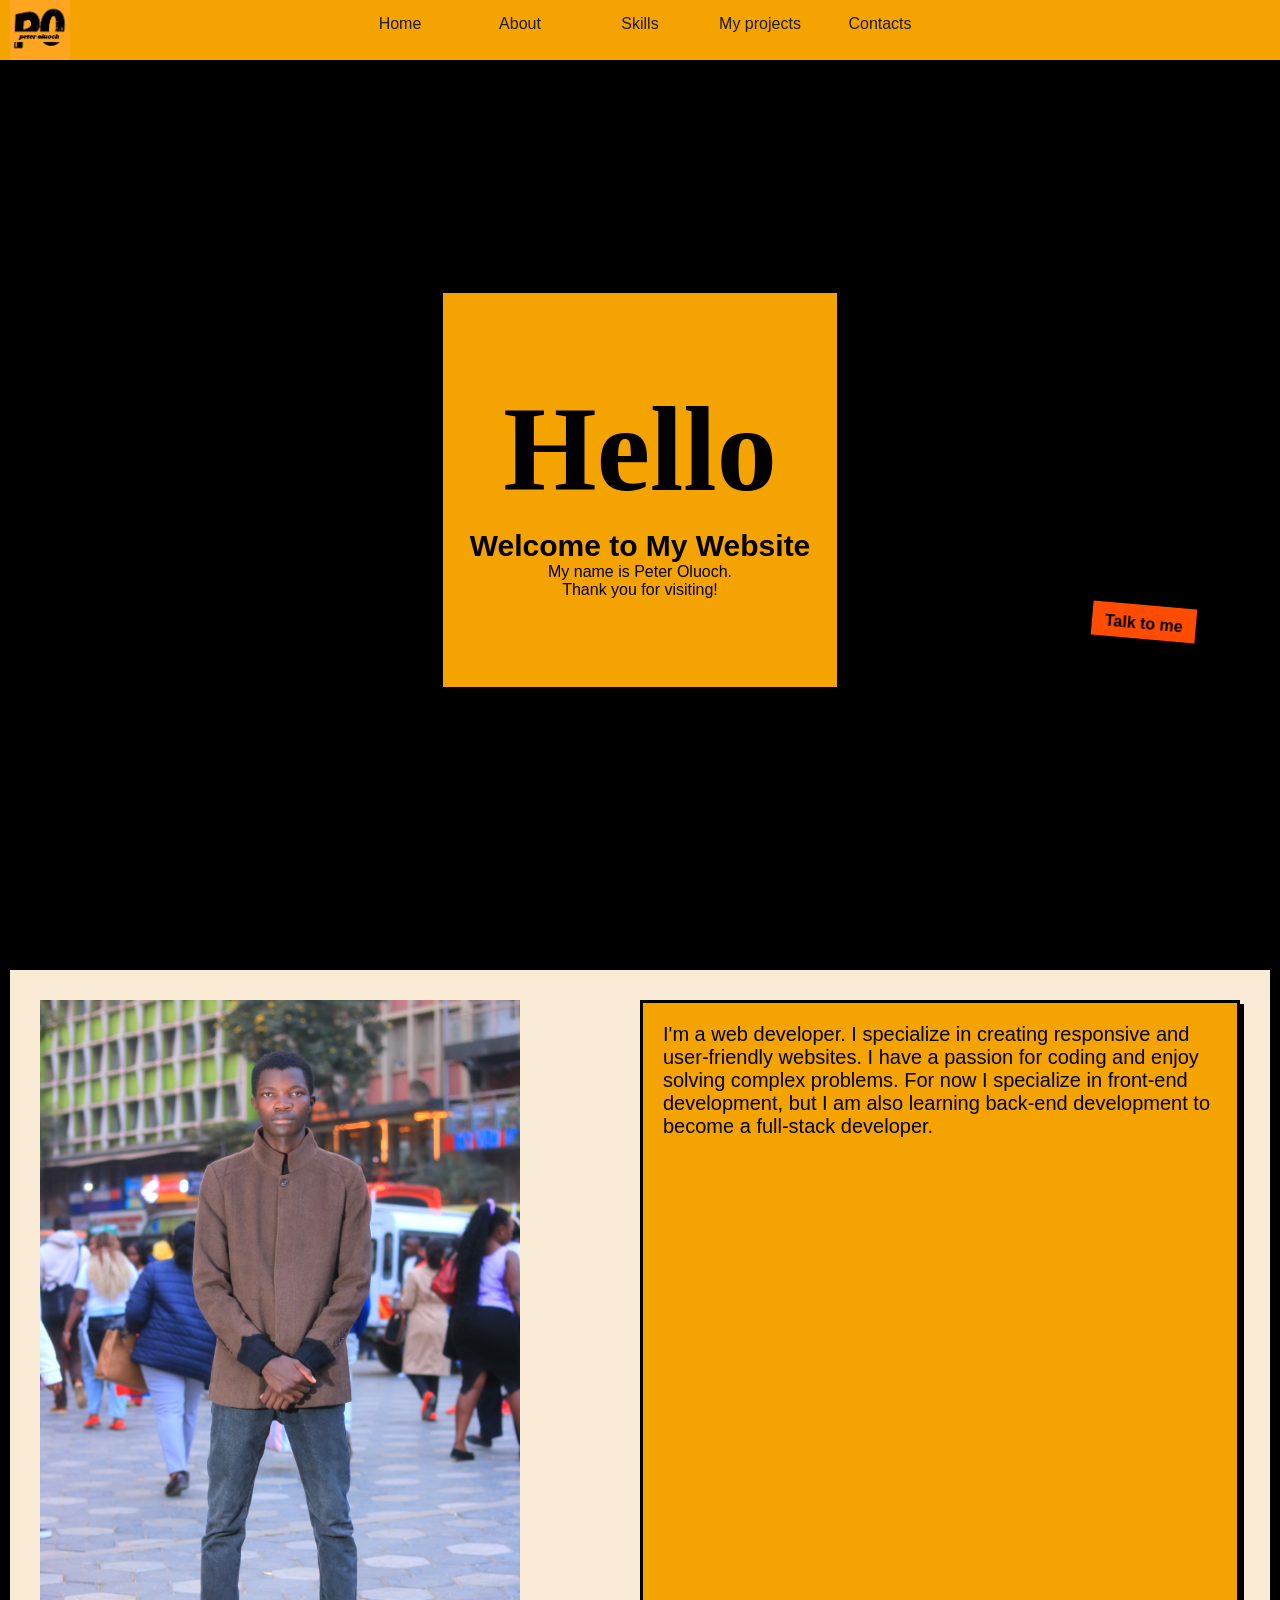
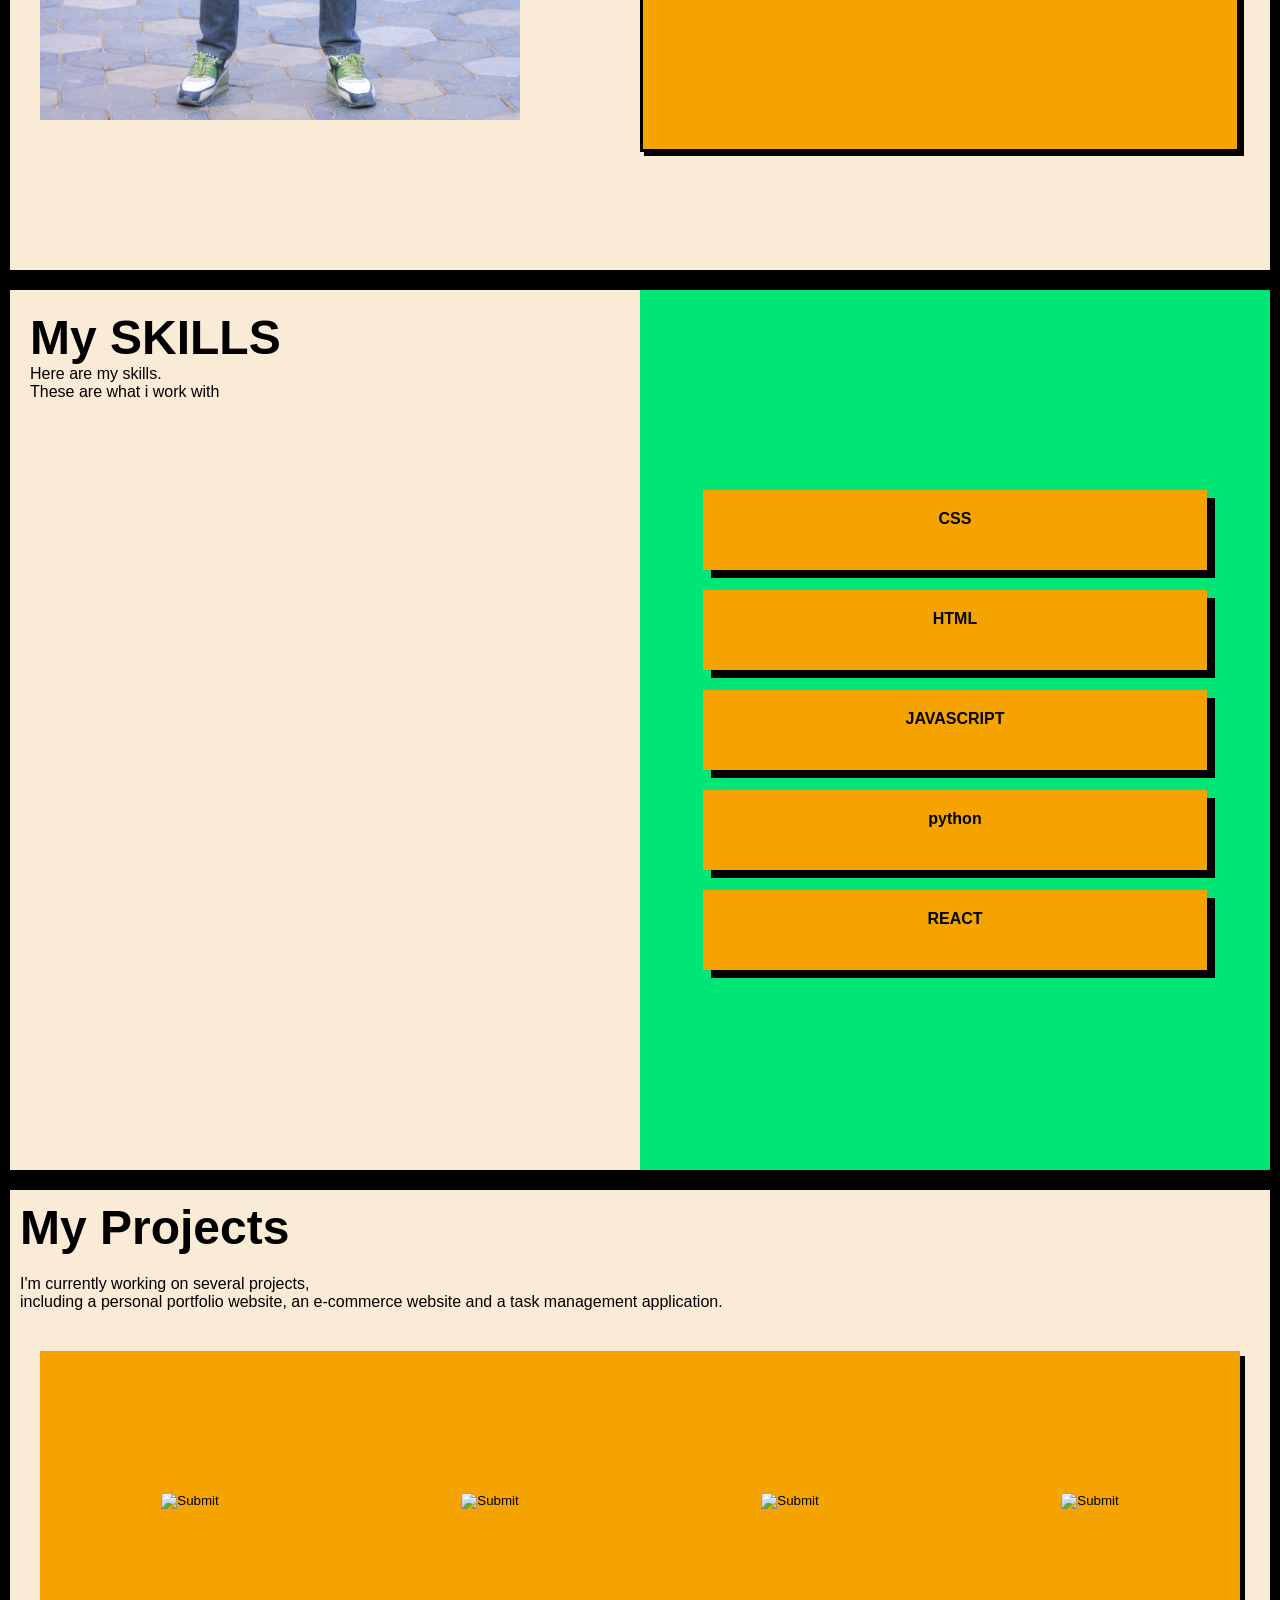
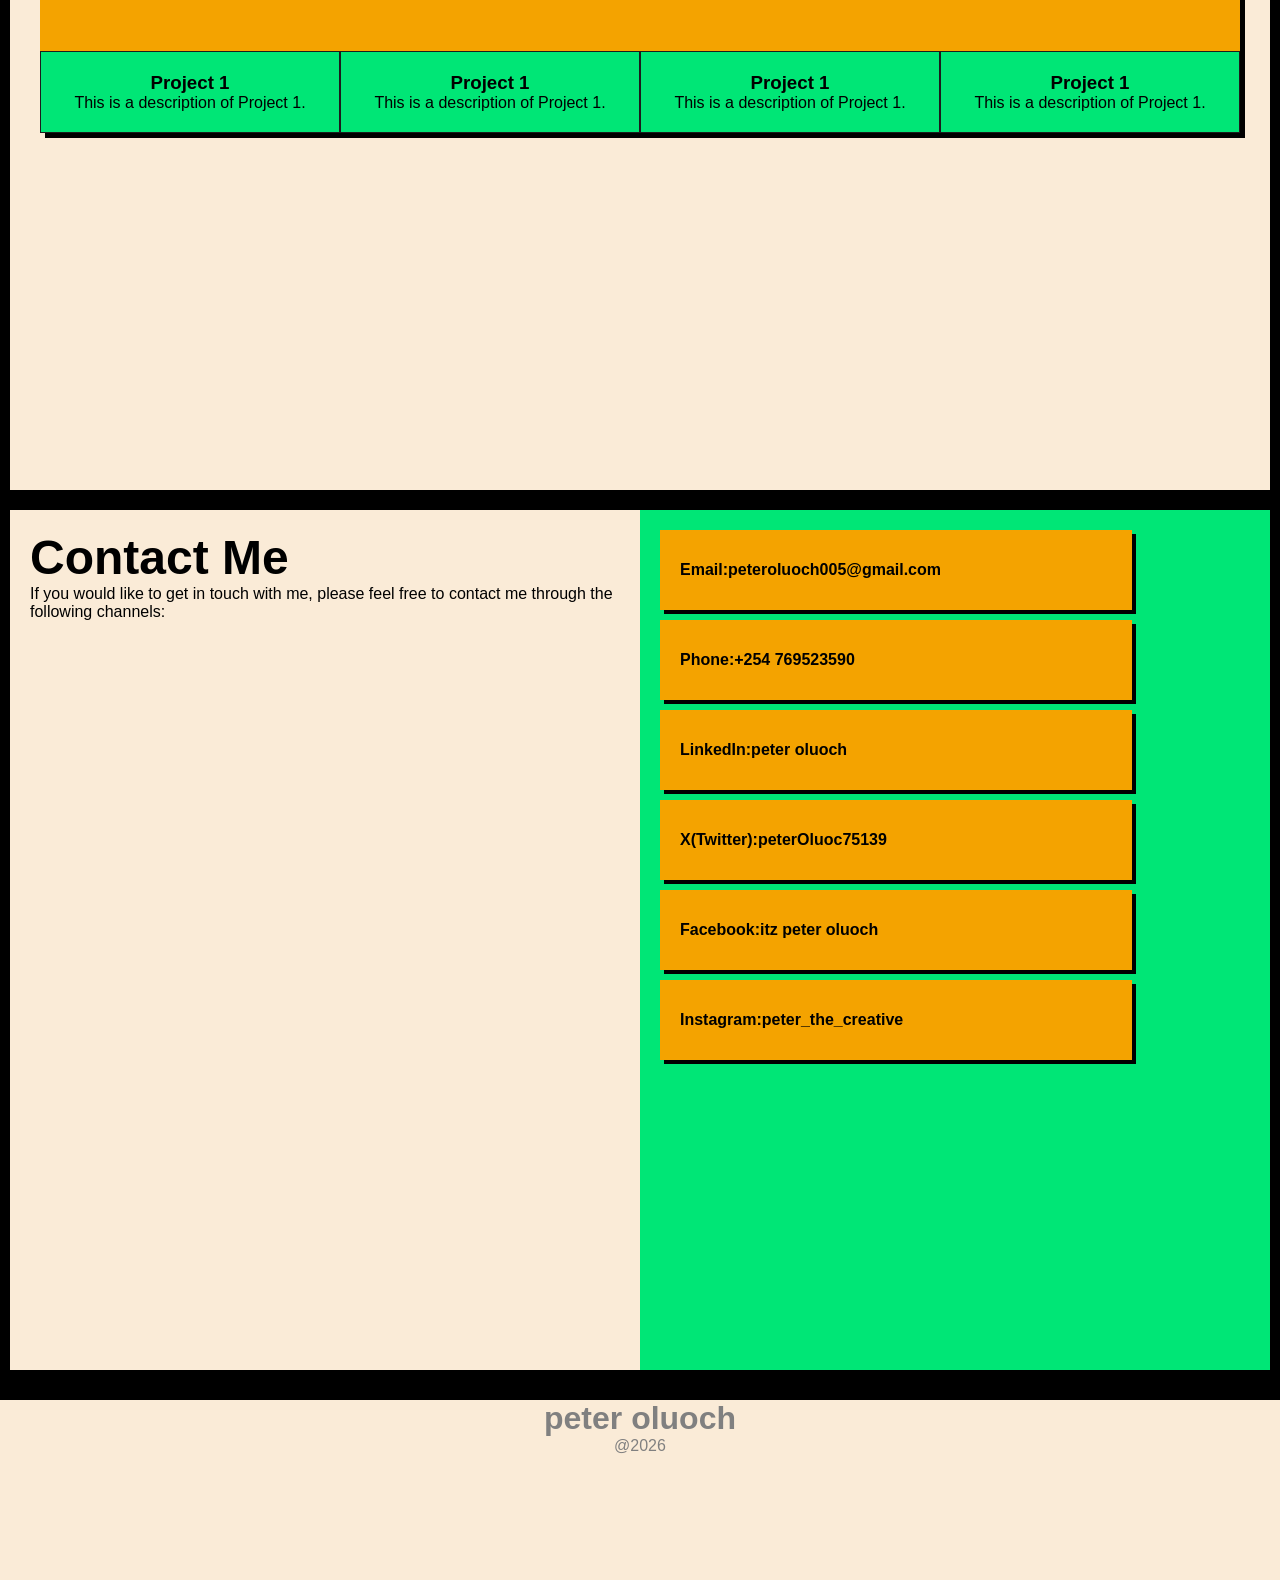
==== commit bf295b26: "Fix HTML formatting and structure" ====
--- a/index.html
+++ b/index.html
@@ -72,7 +72,7 @@
     <div class="body-2" id="about">
       <div class="about-text">
         <div class="about-image">
-          <img src="pictures/IMG_5882.JPG.jpeg" alt="my pic" />
+          <img src="IMG_5882.JPG.jpeg" alt="my pic" />
         </div>
         <div class="about-body">
           <p>
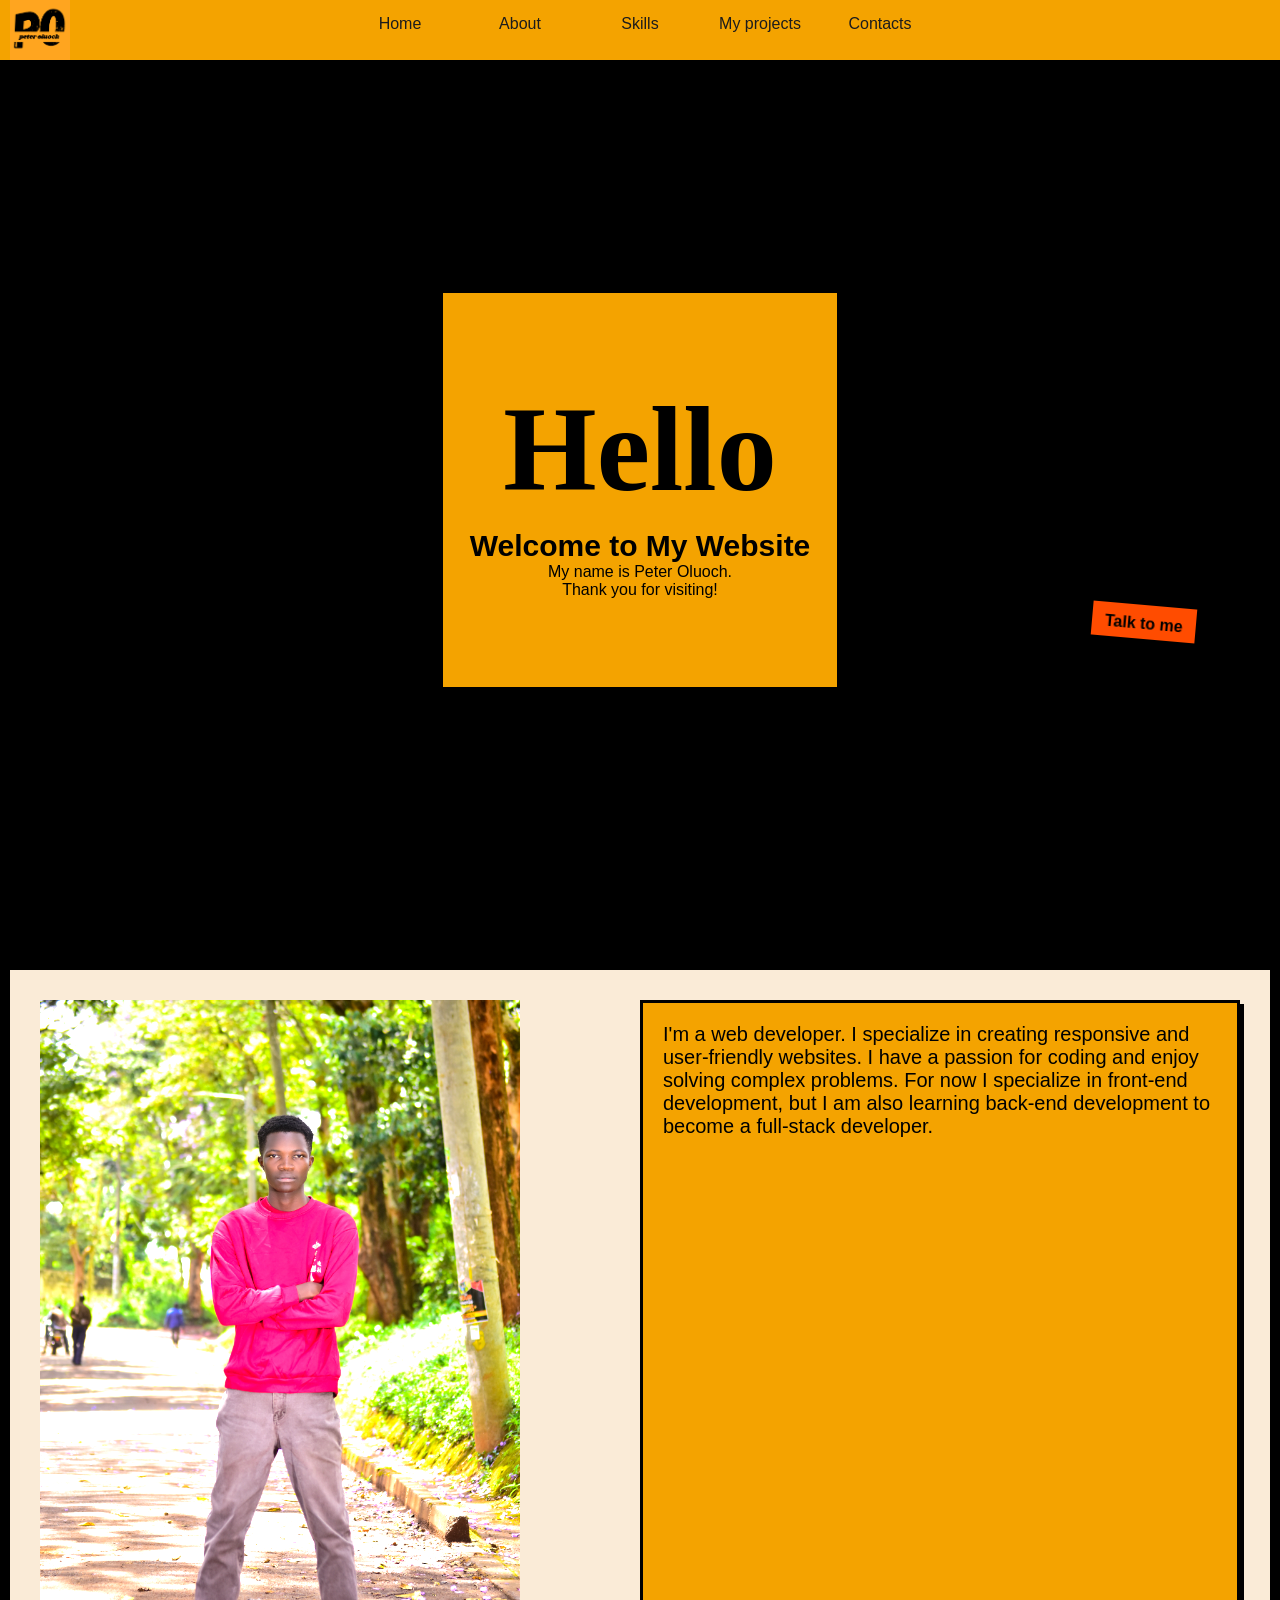
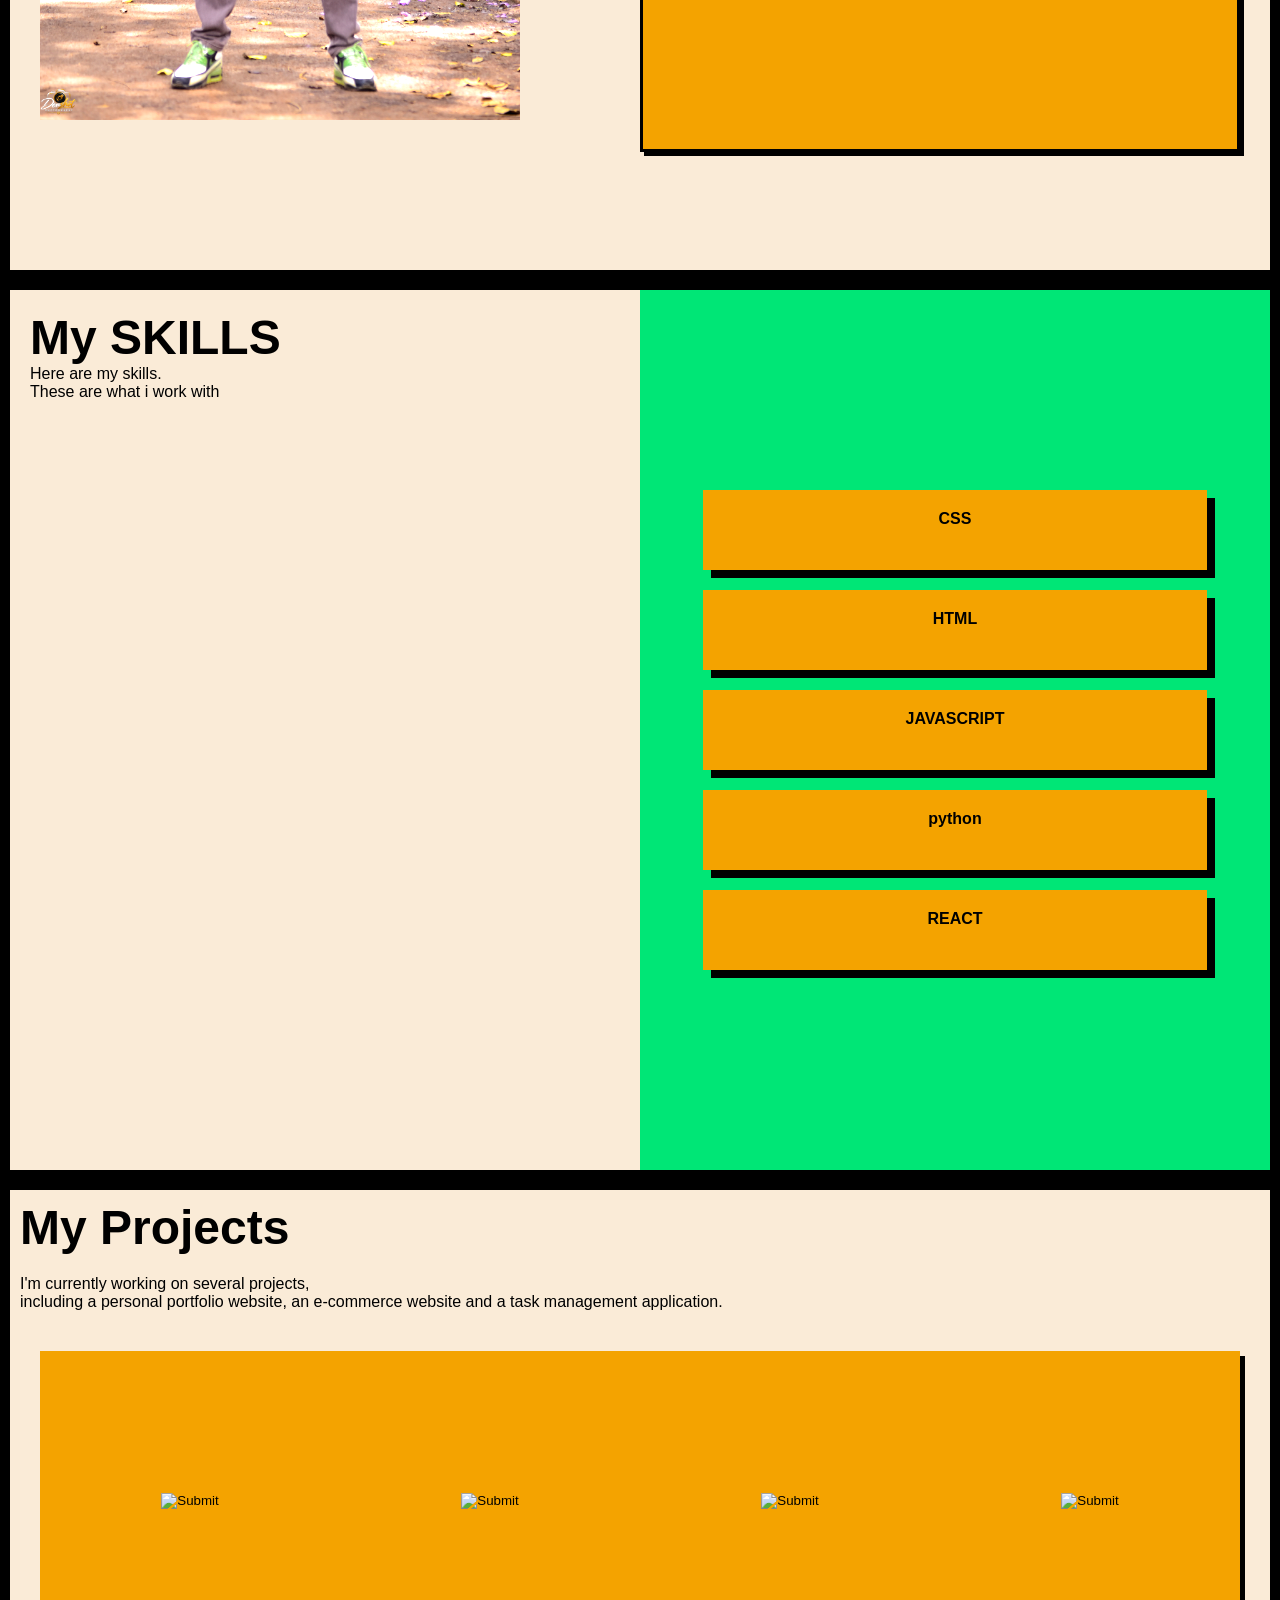
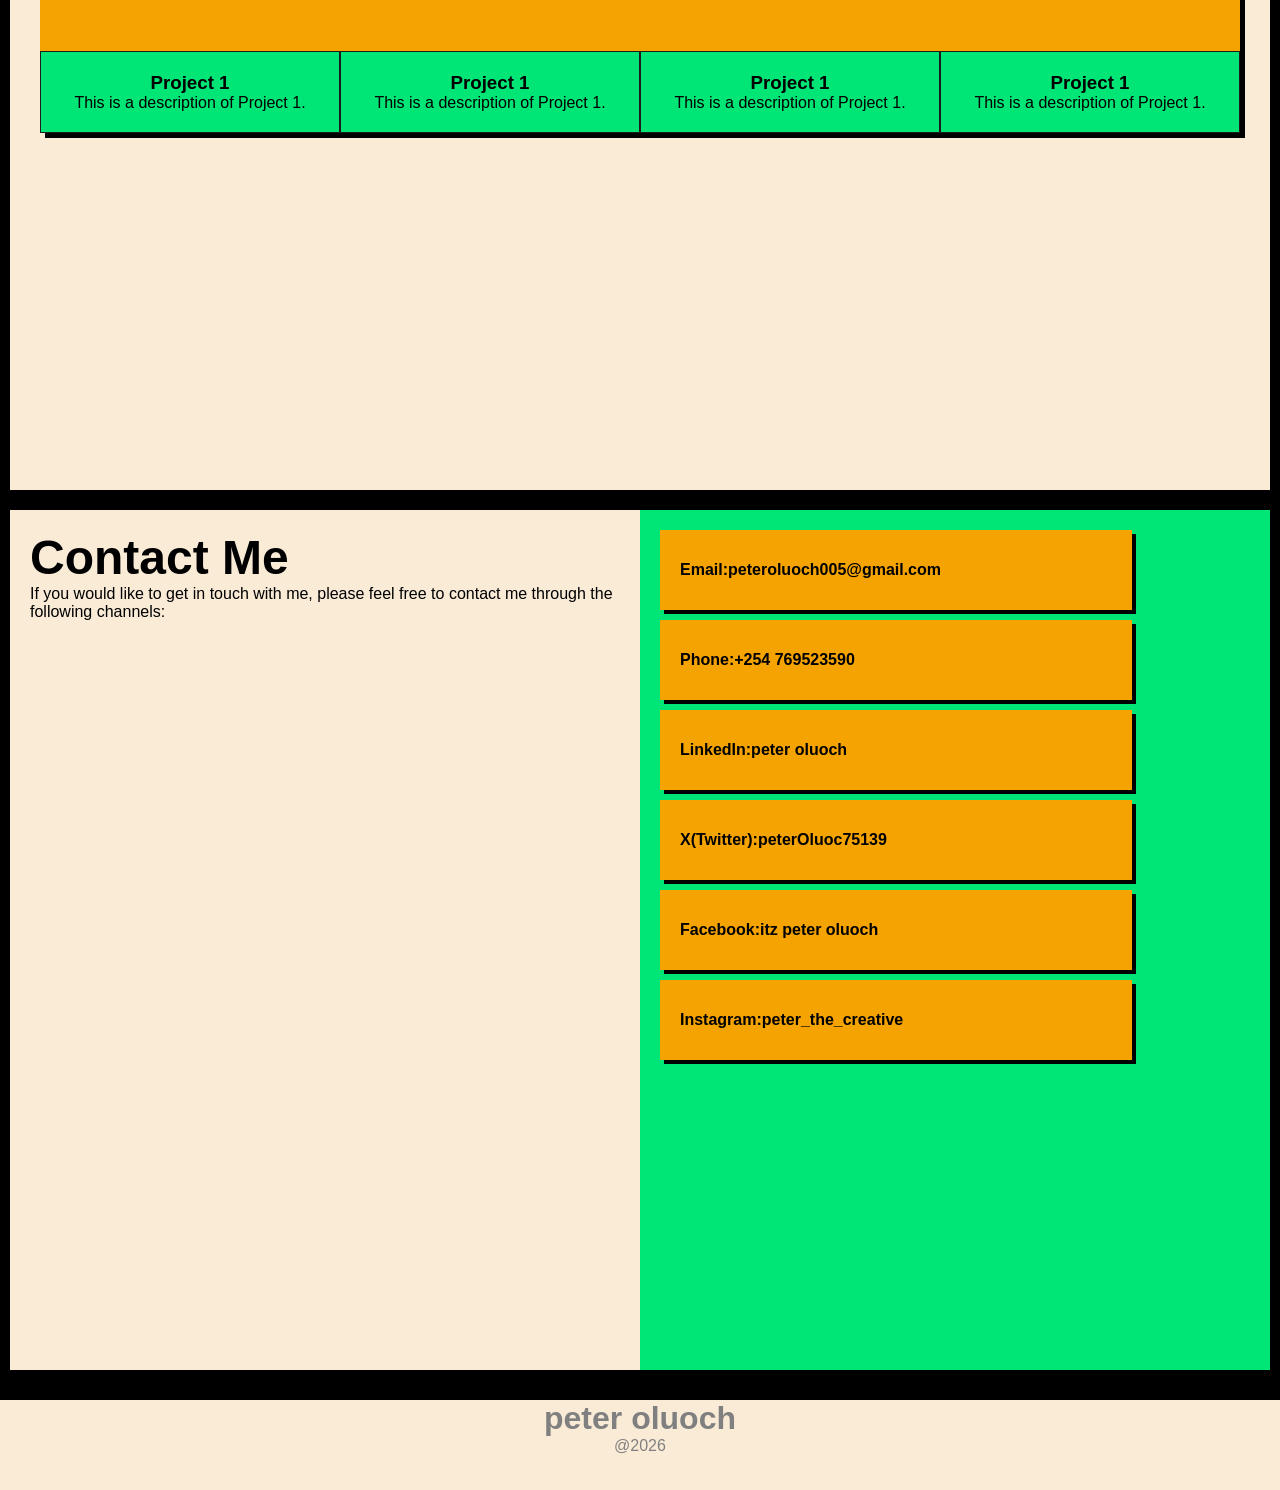
==== commit 8e9635c4: "Fix duplicate icon link and update image source Added duplicate icon link and updated image source i" ====
--- a/index.html
+++ b/index.html
@@ -7,6 +7,7 @@
     <link rel="icon" type="image/x-icon" href="my name log.png" />
 
     <link rel="stylesheet" href="my web.css" />
+    <link rel="icon" type="image/x-icon" href="my name log.png" />
   </head>
   <body>
     <video autoplay muted loop class="video-Bg">
@@ -43,11 +44,12 @@
             />
           </svg>
         </label>
-        <a href="#Home">Home</a>
-        <a href="#about">About</a>
-        <a href="#skills">Skills</a>
-        <a href="#projects">My projects</a>
-        <a href="#Contacts">Contacts</a>
+
+        <a href="#Home">Home </a>
+        <a href="#about">About </a>
+        <a href="#skills">Skills </a>
+        <a href="#projects">My projects </a>
+        <a href="#Contacts">Contacts </a>
       </div>
     </nav>
     <img
@@ -72,7 +74,10 @@
     <div class="body-2" id="about">
       <div class="about-text">
         <div class="about-image">
-          <img src="IMG_5882.JPG.jpeg" alt="my pic" />
+          <img
+            src="MYXJ_20261101221425447_save.jpg.jpeg"
+            alt="my pic"
+          />
         </div>
         <div class="about-body">
           <p>
--- a/my web.css
+++ b/my web.css
@@ -541,7 +541,7 @@
   color: var(--backg-color);
 }
 .footer {
-  height: 20vh;
+  height: 10vh;
   background-color: var(--backg-color);
   color: gray;
   justify-content: center;
